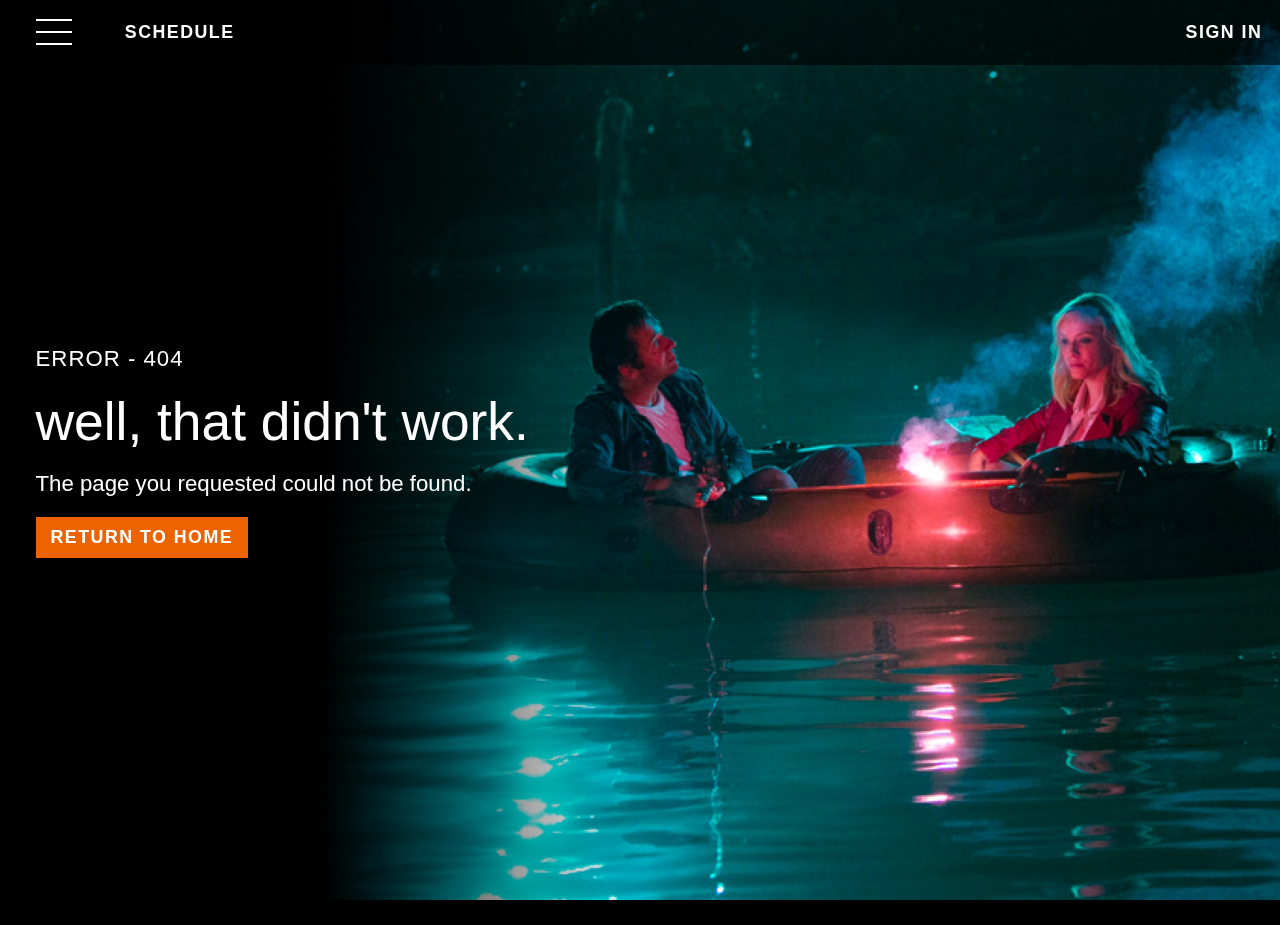
==== index.html @ 94744d40 "initial commit" ====
<!DOCTYPE html>
<html>
  <head>
    <meta charset="UTF-8">
    <meta http-equiv="X-UA-Compatible" content="IE=edge,chrome=1">
    <meta name="viewport" content="width=device-width,initial-scale=1">
    <title>Page Not Found | Sundance TV</title>
    <meta name="author" content="SundanceTV">
    <meta name="description" content="The page you requested was not found. Enjoy the latest shows, movies and shorts on the Sundance TV homepage.">
    <meta name="keywords" content="sundancetv, tv, movies, shows">
    <!-- Typekit import for our fonts -->
    <link rel="stylesheet" href="https://use.typekit.net/phe0eyb.css">
    <link rel="stylesheet" href="css/style.css">
  </head>

  <body>
    <div class="sundance">
      <header class="main-nav">
        <div class="left">
          <!--    Button for Menu Toggle    -->
          <button class="menu-toggle m-h" id="menuToggle">
            <svg xmlns="http://www.w3.org/2000/svg" width="36" height="36" viewBox="0 0 36 36">
              <rect id="bottom" fill="#FFFFFF" x="0" y="30" width="36" height="2"></rect>
              <rect id="middle-1" fill="#FFFFFF" x="0" y="18" width="36" height="2"></rect>
              <rect id="middle-2" fill="#FFFFFF" x="0" y="18" width="36" height="2"></rect>
              <rect id="top" fill="#FFFFFF" x="0" y="6" width="36" height="2"></rect>
            </svg>
          </button>
          <!--   Network Logo     -->
          <div class="logo m-r m-lg">
            <a href="#"><img src="https://cdn.amcnetworks.com/sundance/logos/sundance_tv_logo.png" alt="" class="logo"></a>
          </div>
          <!--   Primary Nav    -->
          <ul class="hidden-sm">
            <li><a class="button-md" href="/#">Schedule</a></li>
          </ul>
        </div>
        <!--  Authentication   -->
        <div class="right">
          <div class="button-md">
            <a href="#">Sign In</a>
          </div>
        </div>
      </header>
       <!--   Browse Nav     -->
       <div class="hidden browse-nav" id="browseToggle">
           <!--   Secondary Nav Links     -->
            <ul class="dropdown-items m-h">
              <li class="m-b"><a class="button-md m-l" href="/#">All Shows</a></li>
              <li class="m-b"><a class="button-md m-l" href="/#">Full Episodes</a></li>
              <li class="m-b"><a class="button-md m-l" href="/#">Movies</a></li>
              <li class="m-b"><a class="button-md m-l" href="/#">Schedule</a></li>
            </ul>
            <!--   Featured Shows Slider     -->
            <ul class="dropdown-slider hidden-sm">
              <li class="slider-item m-r">
                 <a href=""><img src="https://images.amcnetworks.com/sundancechannel.com/wp-content/uploads/2019/01/STV_SOTU_dropdown_400x600_F-200x300.jpg" alt=""></a>
                <h6 class="label-xs">8 Full Episodes & Extras</h6>
              </li>
              <li class="slider-item m-r"><img src="https://images.amcnetworks.com/sundancechannel.com/wp-content/uploads/2019/12/Dropdown-nav-poster-V2-200x300.jpg" alt="">
                <h6 class="label-xs">8 Full Episodes & Extras</h6>
              </li>
              <li class="slider-item m-r"><img src="https://images.amcnetworks.com/sundancechannel.com/wp-content/uploads/2019/12/sundance-bbc-america-seven-worlds-one-planet-season-1-S1-key-art-400x600-200x300.jpg" alt="">
                <h6 class="label-xs">8 Full Episodes & Extras</h6>
              </li>
              <li><img src="" alt=""></li>
            </ul>
          </div>
      <main>
        <div class="background bg-black">
          <span class="spacer"></span>
          <span class="background--image"></span>
        </div>
        <span class="gradient">
          <span class="bg-black"></span>
          <span class="gradient--layer"></span>
          <span class="spacer"></span>
        </span>
        <div class="content m-l">
          <span class="label-lg m-l">ERROR - 404</span>
          <h1 class="headline-1 m-l">Well, that didn't work.</h1>
          <span class="body-lg m-b m-l">The page you requested could not be found.</span>
          <a href="sundancetv.com"><button class="button-md m-l">Return to Home</button></a>
          <span class="spacer"></span>
        </div>

      </main>
      <div class="footer m-l">
        <div class="left">
          <div class="logo m-h" style="height:25px;">
            <a href="#"><img style="height:25px;" src="https://cdn.amcnetworks.com/sundance/logos/sundance_tv_logo.png" alt="" class="logo"></a>
          </div>
        </div>
      </div>
    </div>


    <footer>
      <script src="https://ajax.googleapis.com/ajax/libs/jquery/3.4.1/jquery.min.js"></script>
      <script>
        $("#menuToggle").click(function(){
          $(".main-nav").toggleClass("open");
          $("#browseToggle").toggleClass("hidden");
         $("#menuToggle").toggleClass("clicked");
        });
      </script>
    </footer>

  </body>
</html>
---- css/style.css ----
/* 404 Page Layout */

.background, .gradient{
  height: 100vh;
  width: 100%;
  display: grid;
  position: fixed;
  grid-template-columns: 3fr 9fr;
}
ul.dropdown-items {
    min-width: 200px;
}
.gradient{
  grid-template-columns: 3fr 3fr 6fr;
}
.bg-black{
  background:black;
}
.gradient--layer{
  background: rgb(0,0,0);
  background: linear-gradient(-90deg, rgba(0,0,0,0) 0%, rgba(0,0,0,1) 100%);;
}
.background--image{
  background-image: url(../img/hal_and_leonard.jpg);
  background-size: cover;
  background-position: left center;
}
.content {
  display: flex;
  flex-direction: column;
  height: 100vh;
  justify-content: center;
  z-index: 99;
  color: white;
  position: relative;
  width:50%;
}
.content .spacer{
  height:0rem;
}
button{
  background-color:#ed6300;
  padding:10px 15px;
  color:white;
  cursor:pointer;
  border:0px solid transparent;
}
button:hover{
  background-color:white;
  color:#ed6300;
}


@media screen and (max-width: 960px) {
  .main-nav div.logo{
    height:25px;
  }
  .main-nav div.logo img{
    height:25px;
  }
  .background {
    grid-template-columns: 1fr;
    height: 85vh;
  }
  .background--image{
    background-position:center center;
  }
  .background .spacer {
    display: none;
  }
  .gradient{
    grid-template-columns: 1fr;
    grid-template-rows: 3fr 3fr 1fr;
    grid-auto-flow: row;
    height: 85vh;
  }
  .gradient .bg-black {
    order:1;
  }
  .gradient .spacer {
    order:-1;
  }
  .gradient--layer {
    background: linear-gradient(180deg, rgba(0,0,0,0) 0%, rgba(0,0,0,1) 100%);
  }
  .content{
    width:100%;
    justify-content: flex-end;
    height:85vh;
  }
  .content .spacer{
    height:3rem;
  }
}

/* Navigation Layout */

.main-nav, .browse-nav {
	 display: flex;
	 position: fixed;
	 top: 0;
	 width: 100%;
	 color: #999;
}
 .main-nav a, .browse-nav a {
	 color: white;
}
 .main-nav a:hover, .browse-nav a:hover {
	 color: #e15d00;
}
 .browse-nav {
	 z-index: 999;
	 top: 65px;
	 background: rgba(0,0,0,1);
	 transition: 1s ease-in-out;
	 overflow-x: scroll;
}
 .browse-nav.hidden {
	 top: -450px;
}
 .browse-nav .dropdown-slider {
	 display: flex;
}
 .browse-nav .slider-item {
	 width: 200px;
}
 .main-nav {
	 background-color: rgba(0,0,0,0.6);
	 height: 65px;
	 align-items: center;
	 justify-content: space-between;
	 z-index: 9999;
   transition:1s ease-in-out;
}
.main-nav.open{
  background:rgba(0,0,0,1);
}
 .main-nav .logo {
	 height: 35px;
}
 .main-nav .left, .main-nav .right {
	 display: flex;
	 align-items: center;
	 padding: 1rem;
}
 .main-nav .menu-toggle {
	 background: none;
	 border: none;
	 cursor: pointer;
   padding:0;
}
 .main-nav .menu-toggle.clicked rect, .main-nav .menu-toggle:focus {
	 fill: #e15d00;
	 outline: 0;
}
 .main-nav .menu-toggle rect#top, .main-nav .menu-toggle rect#bottom {
	 transition: 1s ease-in-out;
}
 .main-nav .menu-toggle.clicked rect#top {
	 transform: translateY(12px);
	 transition: 1s ease-in-out;
}
 .main-nav .menu-toggle.clicked rect#bottom {
	 transform: translateY(-12px);
	 transition: 1s ease-in-out;
}
 .main-nav .menu-toggle.clicked rect#middle-1, .main-nav .menu-toggle.clicked rect#middle-2 {
	 transform-origin: 18px 18px;
}
 .main-nav .menu-toggle.clicked rect#middle-1 {
	 animation: rotateTop 1s forwards;
	 animation-delay: 1s;
}
 .main-nav .menu-toggle.clicked rect#middle-2 {
	 animation: rotateBottom 1s forwards;
	 animation-delay: 1s;
}
 .main-nav .menu-toggle.clicked rect#top {
	 animation: fade 1s forwards;
	 animation-delay: 1s;
}
 .main-nav .menu-toggle.clicked rect#bottom {
	 animation: fade 1s forwards;
	 animation-delay: 1s;
}
 @keyframes rotateTop {
	 0% {
		 transform: rotate(0deg);
	}
	 100% {
		 transform: rotate(45deg);
	}
}
 @keyframes rotateBottom {
	 0% {
		 transform: rotate(0deg);
	}
	 100% {
		 transform: rotate(-45deg);
	}
}
 @keyframes fade {
	 0% {
		 opacity: 1;
	}
	 1% {
		 opacity: 0;
	}
	 100% {
		 opacity: 0;
	}
}
 p, a, li {
	 font-family: var(--font-primary);
	 text-decoration: none;
	 list-style-type: none;
}
 ul {
	 padding-left: 0;
}
 body {
	 margin: 0;
   background:#000;
}

.sundance{
    margin: 0;
    padding: 0;
    width: 100%;
}
 .sundance .headline-1, .sundance .headline-2, .sundance .headline-3, .sundance .headline-4, .sundance .headline-5, .sundance .headline-6 {
	 font-family: benton-sans, Helvetica, sans-serif;
	 font-weight: 300;
	 text-transform: lowercase;
	 line-height: 1.08;
}
 .sundance .headline-1 {
	 font-size: var(--fs10);
}
 .sundance .headline-2 {
	 font-size: var(--fs09);
}
 .sundance .headline-3 {
	 font-size: var(--fs07);
}
 .sundance .headline-4 {
	 font-size: var(--fs05);
}
 .sundance .headline-5 {
	 font-size: var(--fs04);
}
 .sundance .headline-6 {
	 font-size: var(--fs02);
}
 .sundance .secondary-1, .sundance .secondary-2, .sundance .secondary-3, .sundance .secondary-4, .sundance .secondary-5, .sundance .secondary-6 {
	 font-family: benton-sans-extra-compressed, oswald, Helvetica, sans-serif;
	 font-weight: 400;
	 text-transform: uppercase;
	 line-height: 1;
}
 .sundance .secondary-1 {
	 font-size: var(--fs13);
}
 .sundance .secondary-2 {
	 font-size: var(--fs10);
}
 .sundance .secondary-3 {
	 font-size: var(--fs09);
}
 .sundance .secondary-4 {
	 font-size: var(--fs07);
}
 .sundance .secondary-5 {
	 font-size: var(--fs05);
}
 .sundance .secondary-6 {
	 font-size: var(--fs04);
}
 .sundance .tertiary-1, .sundance .tertiary-2, .sundance .tertiary-3, .sundance .tertiary-4, .sundance .tertiary-5, .sundance .tertiary-6 {
	 font-family: benton-sans, Helvetica, sans-serif;
	 font-weight: 400;
	 text-transform: capitalize;
	 line-height: 1.08;
}
 .sundance .tertiary-1 {
	 font-size: var(--fs10);
}
 .sundance .tertiary-2 {
	 font-size: var(--fs09);
}
 .sundance .tertiary-3 {
	 font-size: var(--fs07);
}
 .sundance .tertiary-4 {
	 font-size: var(--fs05);
}
 .sundance .tertiary-5 {
	 font-size: var(--fs04);
}
 .sundance .tertiary-6 {
	 font-size: var(--fs02);
}
 .sundance .label-lg, .sundance .label-md, .sundance .label-sm, .sundance .label-xs, .sundance .label-secondary-lg, .sundance .label-secondary-md, .sundance .label-secondary-sm, .sundance .label-secondary-xs {
	 font-family: benton-sans, Helvetica, sans-serif;
	 font-weight: 400;
	 line-height: 1.5;
	 text-transform: uppercase;
	 letter-spacing: 1px;
}
 .sundance .label-secondary-lg, .sundance .label-secondary-md, .sundance .label-secondary-sm, .sundance .label-secondary-xs {
	 text-transform: capitalize;
}
 .sundance .button-lg, .sundance .button-md, .sundance .button-sm, .sundance .button-xs {
	 font-family: benton-sans, Helvetica, sans-serif;
	 text-transform: uppercase;
	 font-weight: 700;
	 letter-spacing: 1.5px;
}
 .sundance .label-lg, .sundance .label-secondary-lg, .sundance .button-lg {
	 font-size: var(--fs04);
}
 .sundance .label-md, .sundance .label-secondary-md, .sundance .button-md {
	 font-size: var(--fs02);
}
 .sundance .label-sm, .sundance .label-secondary-sm, .sundance .button-sm {
	 font-size: var(--fs01);
}
 .sundance .label-xs, .sundance .label-secondary-xs, .sundance .button-xs {
	 font-size: var(--fs00);
}
 .sundance .body, .sundance .body-xs, .sundance .body-sm, .sundance .body-md, .sundance .body-lg, .sundance .body-xl {
	 font-family: benton-sans, Helvetica, sans-serif;
	 font-weight: 400;
	 font-style: normal;
	 line-height: 1.43;
	 letter-spacing: normal;
}
 .sundance .body-xl {
	 font-size: var(--fs07);
}
 .sundance .body-lg {
	 font-size: var(--fs04);
}
 .sundance .body-md {
	 font-size: var(--fs02);
}
 .sundance .body-sm {
	 font-size: var(--fs01);
}
 .sundance .body-xs {
	 font-size: var(--fs00);
}
 .sundance .subhead-1 {
	 font-family: benton-sans, Helvetica, sans-serif;
	 font-size: 1rem;
	 font-weight: 300;
	 line-height: 1.25;
	 letter-spacing: normal;
}
 .sundance .subhead-2 {
	 font-family: benton-sans, Helvetica, sans-serif;
	 font-size: 0.875rem;
	 font-weight: 300;
	 line-height: 1.14;
	 letter-spacing: normal;
}
 .sundance .button {
	 font-family: benton-sans, Helvetica, sans-serif;
	 font-size: 1rem;
	 text-transform: uppercase;
	 font-weight: 700;
	 line-height: 1.125;
	 letter-spacing: 1.25px;
}
 .sundance .caption {
	 font-family: benton-sans, Helvetica, sans-serif;
	 font-size: 0.875rem;
	 font-weight: 600;
	 text-transform: uppercase;
	 line-height: 1;
	 letter-spacing: 1px;
}
 .sundance .label {
	 font-family: benton-sans, Helvetica, sans-serif;
	 font-size: 0.75rem;
	 font-weight: 600;
	 text-transform: uppercase;
	 line-height: 0.875;
	 letter-spacing: 1.5px;
}
 .sundance p {
	 font-family: benton-sans, Helvetica, sans-serif;
	 font-weight: 300;
	 font-style: normal;
	 line-height: 1;
	 margin-top: 0;
	 margin-bottom: 1rem;
}
 @media screen and (min-width: 960px) {
	 .fs-desktop-15 {
		 font-size: var(--fs15);
	}
	 .fs-desktop-14 {
		 font-size: var(--fs14);
	}
	 .fs-desktop-13 {
		 font-size: var(--fs13);
	}
	 .fs-desktop-12 {
		 font-size: var(--fs12);
	}
	 .fs-desktop-11 {
		 font-size: var(--fs11);
	}
	 .fs-desktop-10 {
		 font-size: var(--fs10);
	}
	 .fs-desktop-09 {
		 font-size: var(--fs09);
	}
	 .fs-desktop-08 {
		 font-size: var(--fs08);
	}
	 .fs-desktop-07 {
		 font-size: var(--fs07);
	}
	 .fs-desktop-06 {
		 font-size: var(--fs06);
	}
	 .fs-desktop-05 {
		 font-size: var(--fs05);
	}
	 .fs-desktop-04 {
		 font-size: var(--fs04);
	}
	 .fs-desktop-03 {
		 font-size: var(--fs03);
	}
	 .fs-desktop-02 {
		 font-size: var(--fs02);
	}
	 .fs-desktop-01 {
		 font-size: var(--fs01);
	}
	 .fs-desktop-00 {
		 font-size: var(--fs00);
	}
}
 :root {
	/* font sizing */
	 --fs15: 4.25rem;
	 --fs14: 4rem;
	 --fs13: 3.75rem;
	 --fs12: 3.5rem;
	 --fs11: 3.25rem;
	 --fs10: 3rem;
	 --fs09: 2.5rem;
	 --fs08: 2.25rem;
	 --fs07: 2rem;
	 --fs06: 1.75rem;
	 --fs05: 1.5rem;
	 --fs04: 1.25rem;
	 --fs03: 1.125rem;
	 --fs02: 1rem;
	 --fs01: 0.875rem;
	 --fs00: 0.75rem;
	/* margin-units */
	 --m: 1rem;
	 --m-small: 0.25rem;
	 --m-large: 2rem;
}
 h1, h2, h3, h4, h5, h6 {
	 margin: 1rem 0;
	 font-family: var(--font-primary);
}
 html {
	 font-size: calc(10 * 100vw / 320);
	 width: calc(0vw + 100%);
}
 @media screen and (min-width: 667px), screen and (min-aspect-ratio: 1.4444444444) {
	 html {
		 font-size: calc(12 * 100vw / 667);
	}
}
 @media screen and (min-width: 768px) {
	 html {
		 font-size: calc(16 * 100vw / 768);
	}
}
 @media screen and (min-width: 1025px) {
	 html {
		 font-size: calc(20 * 100vw / 1440);
	}
}
 @media screen and (min-width: 1440px) {
	 html {
		 font-size: calc(24 * 100vw / 1920);
	}
}
/* a series of atomic classes for applying margins in our frontend margin location m-a = margin all -- applies margin 1rem to all sides m-t = margin top -- applies margin top m-b = bottom -- applies margin bottom m-l = left -- applies margin left m-r = right -- applies margin right m-v = vertical -- applies margin to top and bottom m-h = horizontal -- applies margin to left and right */
 .m-a {
	 margin: var(--m);
}
 .m-t, .m-v {
	 margin-top: var(--m);
}
 .m-b, .m-v {
	 margin-bottom: var(--m);
}
 .m-l, .m-h {
	 margin-left: var(--m);
}
 .m-r, .m-h {
	 margin-right: var(--m);
}
/* margin sizing m-sm = used in conjunction with a location, specifies a margin of .25rem m-lg = used in conjunction with a location, specifies a margin of 2rem */
 .m-sm {
	 --m: var(--m-small);
}
 .m-lg {
	 --m: var(--m-large);
}
/* text modifiers */
 .tl {
	 text-align: left;
}
 .tc {
	 text-align: center;
}
 .tr {
	 text-align: right;
}
 .ttu {
	 text-transform: uppercase;
}
 .ttc {
	 text-transform: capitalize;
}
 .ttl {
	 text-transform: lowercase;
}
/* line-height calculator */
 @media screen and (max-width: 767px) {
	 .hidden-sm {
		 display: none !important;
	}
}
 @media screen and (min-width: 768px) {
	 .hidden-lg {
		 display: none !important;
	}
}
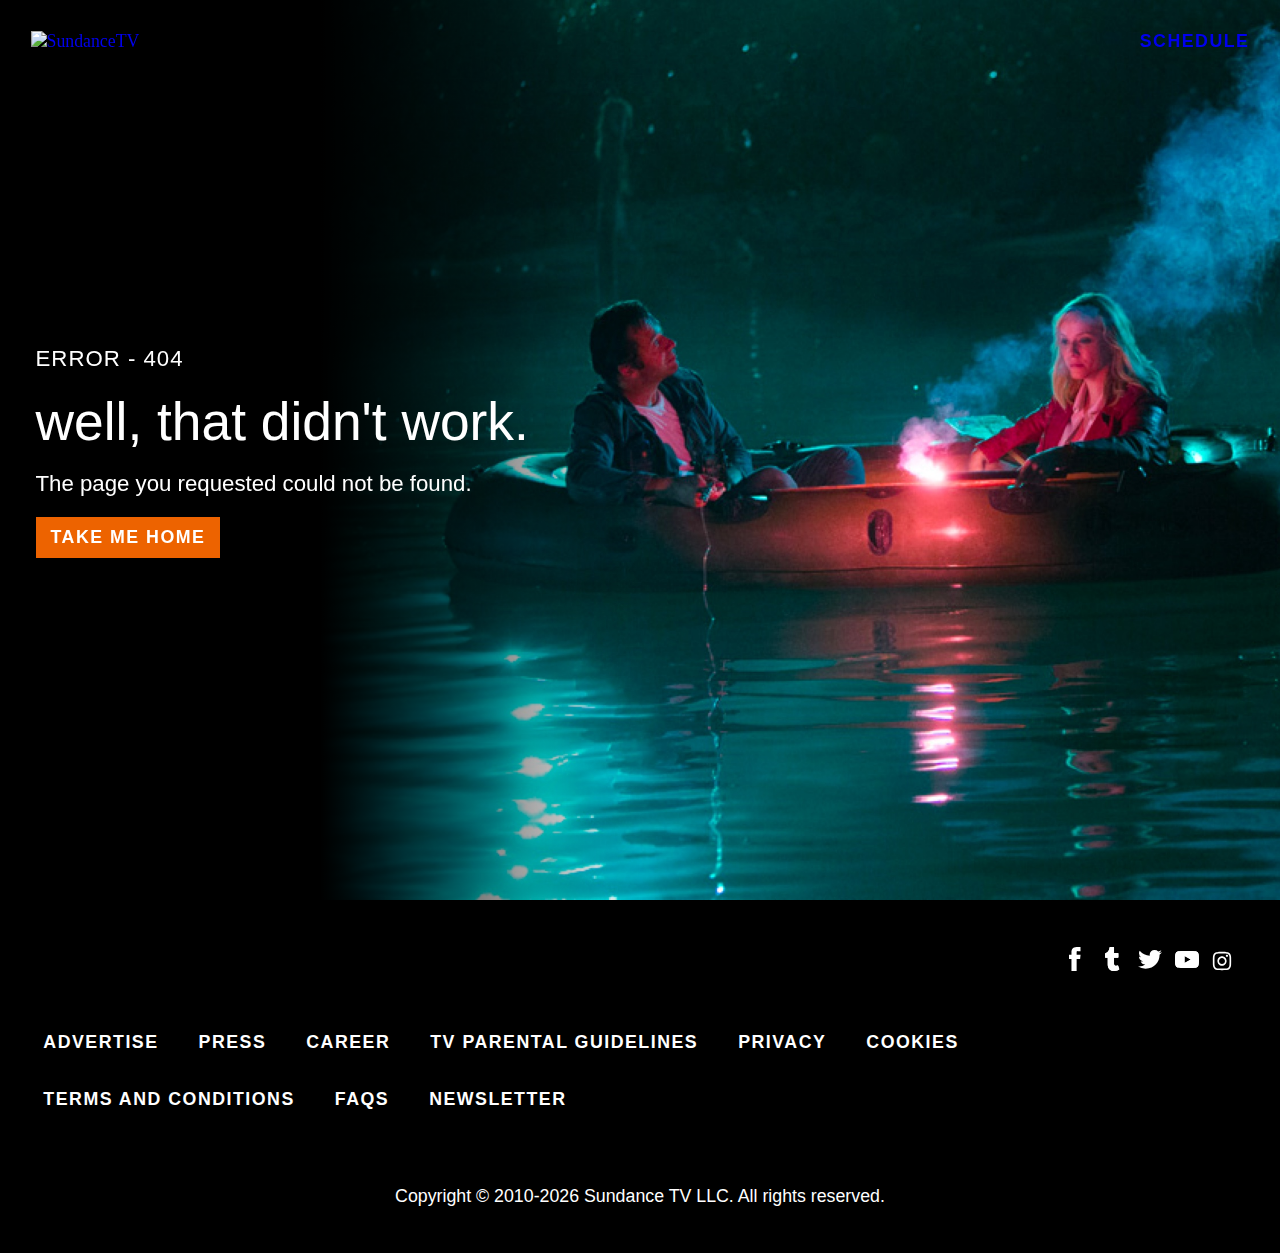
==== commit b487966e: "Add social icons" ====
--- a/index.html
+++ b/index.html
@@ -1,110 +1,78 @@
 <!DOCTYPE html>
-<html>
+<html class="sundance">
   <head>
     <meta charset="UTF-8">
     <meta http-equiv="X-UA-Compatible" content="IE=edge,chrome=1">
     <meta name="viewport" content="width=device-width,initial-scale=1">
     <title>Page Not Found | Sundance TV</title>
-    <meta name="author" content="SundanceTV">
+    <meta name="author" content="Sundance TV">
     <meta name="description" content="The page you requested was not found. Enjoy the latest shows, movies and shorts on the Sundance TV homepage.">
     <meta name="keywords" content="sundancetv, tv, movies, shows">
     <!-- Typekit import for our fonts -->
     <link rel="stylesheet" href="https://use.typekit.net/phe0eyb.css">
     <link rel="stylesheet" href="css/style.css">
+    <!-- <style>
+      .background,.gradient{height:100vh;width:100%;display:grid;position:fixed;grid-template-columns:3fr 9fr}ul.dropdown-items{min-width:200px}.gradient{grid-template-columns:3fr 3fr 6fr}.bg-black{background:#000}.gradient--layer{background:#000;background:linear-gradient(-90deg,rgba(0,0,0,0) 0,#000 100%)}.background--image{background-image:url(https://media.amc.com/sundancetv_com/404/img/hal_and_leonard.jpg);background-size:cover;background-position:left center}.content{display:flex;flex-direction:column;height:100vh;justify-content:center;z-index:99;color:#fff;position:relative;width:50%}.content .spacer{height:0}button{background-color:#ed6300;padding:10px 15px;color:#fff;cursor:pointer;border:0 solid transparent}button:hover{background-color:#fff;color:#ed6300}@media screen and (max-width:960px){.main-nav div.logo{height:25px}.main-nav div.logo img{height:25px}.background{grid-template-columns:1fr;height:85vh}.background--image{background-position:center center}.background .spacer{display:none}.gradient{grid-template-columns:1fr;grid-template-rows:3fr 3fr 1fr;grid-auto-flow:row;height:85vh}.gradient .bg-black{order:1}.gradient .spacer{order:-1}.gradient--layer{background:linear-gradient(180deg,rgba(0,0,0,0) 0,#000 100%)}.content{width:100%;justify-content:flex-end;height:85vh}.content .spacer{height:3rem}}.browse-nav,.main-nav{display:flex;position:fixed;top:0;width:100%;color:#999}.browse-nav a,.main-nav a{color:#fff}.browse-nav a:hover,.main-nav a:hover{color:#e15d00}.main-nav{background-color:rgba(0,0,0,.6);height:65px;align-items:center;justify-content:space-between;z-index:9999;transition:1s ease-in-out}.main-nav .logo{height:35px}.main-nav .left,.main-nav .right{display:flex;align-items:center;padding:1rem}a,li,p{font-family:var(--font-primary);text-decoration:none;list-style-type:none}ul{padding-left:0}body{margin:0;background:#000}.sundance{margin:0;padding:0;width:100%;height:100vh;overflow-y:hidden}.sundance .headline-1{font-size:var(--fs10);font-family:benton-sans,Helvetica,sans-serif;font-weight:300;text-transform:lowercase;line-height:1.08}.sundance .label-lg{font-family:benton-sans,Helvetica,sans-serif;font-weight:400;line-height:1.5;text-transform:uppercase;letter-spacing:1px}.sundance .button-md{font-family:benton-sans,Helvetica,sans-serif;text-transform:uppercase;font-weight:700;letter-spacing:1.5px}.sundance .body-md,.sundance .button-md{font-size:var(--fs02)}.sundance .body,.sundance .body-lg,.sundance .body-md,.sundance .body-sm,.sundance .body-xl,.sundance .body-xs{font-family:benton-sans,Helvetica,sans-serif;font-weight:400;font-style:normal;line-height:1.43;letter-spacing:normal}.sundance .body-lg,.sundance .label-lg{font-size:var(--fs04)}:root{--fs15:4.25rem;--fs14:4rem;--fs13:3.75rem;--fs12:3.5rem;--fs11:3.25rem;--fs10:3rem;--fs09:2.5rem;--fs08:2.25rem;--fs07:2rem;--fs06:1.75rem;--fs05:1.5rem;--fs04:1.25rem;--fs03:1.125rem;--fs02:1rem;--fs01:0.875rem;--fs00:0.75rem;--m:1rem;--m-small:0.25rem;--m-large:2rem}h1,h2,h3,h4,h5,h6{margin:1rem 0;font-family:var(--font-primary)}html{font-size:calc(10 * 100vw / 320);width:calc(0vw + 100%)}@media screen and (min-width:667px),screen and (min-aspect-ratio:1.4444444444){html{font-size:calc(12 * 100vw / 667)}}@media screen and (min-width:768px){html{font-size:calc(16 * 100vw / 768)}}@media screen and (min-width:1025px){html{font-size:calc(20 * 100vw / 1440)}}@media screen and (min-width:1440px){html{font-size:calc(24 * 100vw / 1920)}}.m-a{margin:var(--m)}.m-t,.m-v{margin-top:var(--m)}.m-b,.m-v{margin-bottom:var(--m)}.m-h,.m-l{margin-left:var(--m)}.m-h,.m-r{margin-right:var(--m)}.m-sm{--m:var(--m-small)}.m-lg{--m:var(--m-large)}.tl{text-align:left}.tc{text-align:center}.tr{text-align:right}.ttu{text-transform:uppercase}.ttc{text-transform:capitalize}.ttl{text-transform:lowercase}@media screen and (max-width:767px){.hidden-sm{display:none!important}}@media screen and (min-width:768px){.hidden-lg{display:none!important}}
+    </style> -->
   </head>
 
   <body>
-    <div class="sundance">
-      <header class="main-nav">
-        <div class="left">
-          <!--    Button for Menu Toggle    -->
-          <button class="menu-toggle m-h" id="menuToggle">
-            <svg xmlns="http://www.w3.org/2000/svg" width="36" height="36" viewBox="0 0 36 36">
-              <rect id="bottom" fill="#FFFFFF" x="0" y="30" width="36" height="2"></rect>
-              <rect id="middle-1" fill="#FFFFFF" x="0" y="18" width="36" height="2"></rect>
-              <rect id="middle-2" fill="#FFFFFF" x="0" y="18" width="36" height="2"></rect>
-              <rect id="top" fill="#FFFFFF" x="0" y="6" width="36" height="2"></rect>
-            </svg>
-          </button>
-          <!--   Network Logo     -->
-          <div class="logo m-r m-lg">
-            <a href="#"><img src="https://cdn.amcnetworks.com/sundance/logos/sundance_tv_logo.png" alt="" class="logo"></a>
-          </div>
-          <!--   Primary Nav    -->
-          <ul class="hidden-sm">
-            <li><a class="button-md" href="/#">Schedule</a></li>
-          </ul>
+    <header>
+      <a class="logo m-h" href="https://sundancetv.com"><img class="logo" src="https://cdn.amcnetworks.com/sundance/logos/sundance_tv_logo.png" alt="SundanceTV" ></a>
+      <ul class="nav m-h">
+        <li><a class="button-md" href="https://sundancetv.com/schedule">Schedule</a></li>
+      </ul>
+    </header>
+    <main>
+      <div class="background bg-black">
+        <span class="spacer"></span>
+        <span class="background--image"></span>
+      </div>
+      <span class="gradient">
+        <span class="bg-black"></span>
+        <span class="gradient--layer"></span>
+        <span class="spacer"></span>
+      </span>
+      <div class="content m-l">
+        <span class="label-lg m-l">ERROR - 404</span>
+        <h1 class="headline-1 m-l">Well, that didn't work.</h1>
+        <span class="body-lg m-b m-l">The page you requested could not be found.</span>
+        <a href="https://sundancetv.com"><button class="button-md m-l">Take Me Home</button></a>
+        <span class="spacer"></span>
+      </div>
+    </main>
+    <footer>
+        <div class="logo m-h">
+          <a href="https://sundancetv.com"><img src="https://cdn.amcnetworks.com/sundance/logos/sundance_tv_logo.png" alt="" class="logo"></a>
         </div>
-        <!--  Authentication   -->
-        <div class="right">
-          <div class="button-md">
-            <a href="#">Sign In</a>
-          </div>
+        <div class="icons m-h">
+          <a class="icon m-h m-sm fb" href="#"><img src="img/facebook.svg"></a>
+          <a class="icon m-h m-sm tumblr" href="#"><img src="img/tumblr.svg"></a>
+          <a class="icon m-h m-sm twitter" href="#"><img src="img/twitter.svg"></a>
+          <a class="icon m-h m-sm youtube" href="#"><img src="img/youtube.svg"></a>
+          <a class="icon m-h m-sm insta" href="#"><img src="img/instagram.svg"></a>
         </div>
-      </header>
-       <!--   Browse Nav     -->
-       <div class="hidden browse-nav" id="browseToggle">
-           <!--   Secondary Nav Links     -->
-            <ul class="dropdown-items m-h">
-              <li class="m-b"><a class="button-md m-l" href="/#">All Shows</a></li>
-              <li class="m-b"><a class="button-md m-l" href="/#">Full Episodes</a></li>
-              <li class="m-b"><a class="button-md m-l" href="/#">Movies</a></li>
-              <li class="m-b"><a class="button-md m-l" href="/#">Schedule</a></li>
-            </ul>
-            <!--   Featured Shows Slider     -->
-            <ul class="dropdown-slider hidden-sm">
-              <li class="slider-item m-r">
-                 <a href=""><img src="https://images.amcnetworks.com/sundancechannel.com/wp-content/uploads/2019/01/STV_SOTU_dropdown_400x600_F-200x300.jpg" alt=""></a>
-                <h6 class="label-xs">8 Full Episodes & Extras</h6>
-              </li>
-              <li class="slider-item m-r"><img src="https://images.amcnetworks.com/sundancechannel.com/wp-content/uploads/2019/12/Dropdown-nav-poster-V2-200x300.jpg" alt="">
-                <h6 class="label-xs">8 Full Episodes & Extras</h6>
-              </li>
-              <li class="slider-item m-r"><img src="https://images.amcnetworks.com/sundancechannel.com/wp-content/uploads/2019/12/sundance-bbc-america-seven-worlds-one-planet-season-1-S1-key-art-400x600-200x300.jpg" alt="">
-                <h6 class="label-xs">8 Full Episodes & Extras</h6>
-              </li>
-              <li><img src="" alt=""></li>
-            </ul>
-          </div>
-      <main>
-        <div class="background bg-black">
-          <span class="spacer"></span>
-          <span class="background--image"></span>
+        <ul class="nav">
+          <li><a class="button-sm m-h m-v" href="https://sundancetv.com/advertise">Advertise</a></li>
+          <li><a class="button-sm m-h m-v" href="https://sundancetv.com/press">Press</a></li>
+          <li><a class="button-sm m-h m-v" href="https://sundancetv.com/career">Career</a></li>
+          <li><a class="button-sm m-h m-v" href="http://www.tvguidelines.org/index.html?_ga=2.90230489.2127269734.1585757118-1556323221.1576684393">TV Parental Guidelines</a></li>
+          <li><a class="button-sm m-h m-v" href="https://sundancetv.com/privacy">Privacy</a></li>
+          <li><a class="button-sm m-h m-v" href="https://sundancetv.com/press">Cookies</a></li>
+          <li><a class="button-sm m-h m-v" href="https://sundancetv.com/terms">Terms and Conditions</a></li>
+          <li><a class="button-sm m-h m-v" href="https://sundancetv.com/faq">FAQs</a></li>
+          <li><a class="button-sm m-h m-v" href="https://sundancetv.com/newsletter">Newsletter</a></li>
+        </ul>
+        <div class="logo-train">
+            <img src="" alt="">
         </div>
-        <span class="gradient">
-          <span class="bg-black"></span>
-          <span class="gradient--layer"></span>
-          <span class="spacer"></span>
-        </span>
-        <div class="content m-l">
-          <span class="label-lg m-l">ERROR - 404</span>
-          <h1 class="headline-1 m-l">Well, that didn't work.</h1>
-          <span class="body-lg m-b m-l">The page you requested could not be found.</span>
-          <a href="sundancetv.com"><button class="button-md m-l">Return to Home</button></a>
-          <span class="spacer"></span>
+        <div class="copyright">
+          <p class="tc body-xs">Copyright &copy; 2010-<script>
+                  var CurrentYear = new Date().getFullYear()
+                  document.write(CurrentYear)
+              </script> Sundance TV LLC. All rights reserved.
+          </p>
         </div>
-
-      </main>
-      <div class="footer m-l">
-        <div class="left">
-          <div class="logo m-h" style="height:25px;">
-            <a href="#"><img style="height:25px;" src="https://cdn.amcnetworks.com/sundance/logos/sundance_tv_logo.png" alt="" class="logo"></a>
-          </div>
-        </div>
-      </div>
-    </div>
-
-
-    <footer>
-      <script src="https://ajax.googleapis.com/ajax/libs/jquery/3.4.1/jquery.min.js"></script>
-      <script>
-        $("#menuToggle").click(function(){
-          $(".main-nav").toggleClass("open");
-          $("#browseToggle").toggleClass("hidden");
-         $("#menuToggle").toggleClass("clicked");
-        });
-      </script>
     </footer>
-
   </body>
 </html>
--- a/css/style.css
+++ b/css/style.css
@@ -1,14 +1,91 @@
+/* Navigation Layout */
+
+ p, a, li {
+	 font-family: var(--font-primary);
+	 text-decoration: none;
+	 list-style-type: none;
+}
+ ul {
+	 padding-left: 0;
+}
+ body {
+	 margin: 0;
+   background:#000;
+}
+
+/* header layout */
+
+header{
+  position: fixed;
+  top: 0;
+  left: 0;
+  z-index: 9;
+  width: 100%;
+  display: grid;
+  grid-template-columns: 50% 50%;
+  padding: 1vw;
+  box-sizing: border-box;
+  grid-template-areas:
+    "logo nav";
+}
+
+header > .nav{
+  grid-area: nav;
+  justify-self: flex-end;
+  align-self: center;
+}
+
+/* footer layout */
+
+footer {
+  display: grid;
+  grid-template-columns: 45% 55%;
+  grid-template-rows: 4em auto auto;
+  padding: 2vw;
+  grid-template-areas:
+      "logo icons"
+      "nav nav"
+      "logo-train logo-train"
+      "copyright copyright";
+}
+
+footer > .logo, header > .logo{
+  grid-area: logo;
+  justify-self: flex-start;
+  align-self: center;
+}
+
+footer > .logo img, header > .logo img{
+  height: 36px;
+}
+
+footer > .icons{
+  grid-area: icons;
+  justify-self: flex-end;
+  align-self: center;
+}
+
+footer > .nav {grid-area: nav;}
+footer > .nav li {display: inline-flex;}
+footer > .nav li a{color:white;}
+
+footer > .logo-train{
+  grid-area: logo-train;
+}
+
+footer > .copyright{
+  grid-area: copyright;
+  color:white;
+}
+
 /* 404 Page Layout */
 
 .background, .gradient{
   height: 100vh;
   width: 100%;
   display: grid;
-  position: fixed;
+  position: absolute;
   grid-template-columns: 3fr 9fr;
-}
-ul.dropdown-items {
-    min-width: 200px;
 }
 .gradient{
   grid-template-columns: 3fr 3fr 6fr;
@@ -52,6 +129,9 @@
 
 
 @media screen and (max-width: 960px) {
+  .main-nav {
+ 	 background-color: none;
+ }
   .main-nav div.logo{
     height:25px;
   }
@@ -93,241 +173,42 @@
   }
 }
 
-/* Navigation Layout */
-
-.main-nav, .browse-nav {
-	 display: flex;
-	 position: fixed;
-	 top: 0;
-	 width: 100%;
-	 color: #999;
-}
- .main-nav a, .browse-nav a {
-	 color: white;
-}
- .main-nav a:hover, .browse-nav a:hover {
-	 color: #e15d00;
-}
- .browse-nav {
-	 z-index: 999;
-	 top: 65px;
-	 background: rgba(0,0,0,1);
-	 transition: 1s ease-in-out;
-	 overflow-x: scroll;
-}
- .browse-nav.hidden {
-	 top: -450px;
-}
- .browse-nav .dropdown-slider {
-	 display: flex;
-}
- .browse-nav .slider-item {
-	 width: 200px;
-}
- .main-nav {
-	 background-color: rgba(0,0,0,0.6);
-	 height: 65px;
-	 align-items: center;
-	 justify-content: space-between;
-	 z-index: 9999;
-   transition:1s ease-in-out;
-}
-.main-nav.open{
-  background:rgba(0,0,0,1);
-}
- .main-nav .logo {
-	 height: 35px;
-}
- .main-nav .left, .main-nav .right {
-	 display: flex;
-	 align-items: center;
-	 padding: 1rem;
-}
- .main-nav .menu-toggle {
-	 background: none;
-	 border: none;
-	 cursor: pointer;
-   padding:0;
-}
- .main-nav .menu-toggle.clicked rect, .main-nav .menu-toggle:focus {
-	 fill: #e15d00;
-	 outline: 0;
-}
- .main-nav .menu-toggle rect#top, .main-nav .menu-toggle rect#bottom {
-	 transition: 1s ease-in-out;
-}
- .main-nav .menu-toggle.clicked rect#top {
-	 transform: translateY(12px);
-	 transition: 1s ease-in-out;
-}
- .main-nav .menu-toggle.clicked rect#bottom {
-	 transform: translateY(-12px);
-	 transition: 1s ease-in-out;
-}
- .main-nav .menu-toggle.clicked rect#middle-1, .main-nav .menu-toggle.clicked rect#middle-2 {
-	 transform-origin: 18px 18px;
-}
- .main-nav .menu-toggle.clicked rect#middle-1 {
-	 animation: rotateTop 1s forwards;
-	 animation-delay: 1s;
-}
- .main-nav .menu-toggle.clicked rect#middle-2 {
-	 animation: rotateBottom 1s forwards;
-	 animation-delay: 1s;
-}
- .main-nav .menu-toggle.clicked rect#top {
-	 animation: fade 1s forwards;
-	 animation-delay: 1s;
-}
- .main-nav .menu-toggle.clicked rect#bottom {
-	 animation: fade 1s forwards;
-	 animation-delay: 1s;
-}
- @keyframes rotateTop {
-	 0% {
-		 transform: rotate(0deg);
-	}
-	 100% {
-		 transform: rotate(45deg);
-	}
-}
- @keyframes rotateBottom {
-	 0% {
-		 transform: rotate(0deg);
-	}
-	 100% {
-		 transform: rotate(-45deg);
-	}
-}
- @keyframes fade {
-	 0% {
-		 opacity: 1;
-	}
-	 1% {
-		 opacity: 0;
-	}
-	 100% {
-		 opacity: 0;
-	}
-}
- p, a, li {
-	 font-family: var(--font-primary);
-	 text-decoration: none;
-	 list-style-type: none;
-}
- ul {
-	 padding-left: 0;
-}
- body {
-	 margin: 0;
-   background:#000;
-}
+/* typography */
 
 .sundance{
     margin: 0;
     padding: 0;
     width: 100%;
-}
- .sundance .headline-1, .sundance .headline-2, .sundance .headline-3, .sundance .headline-4, .sundance .headline-5, .sundance .headline-6 {
-	 font-family: benton-sans, Helvetica, sans-serif;
-	 font-weight: 300;
-	 text-transform: lowercase;
-	 line-height: 1.08;
-}
+    height:100vh;
+}
+
  .sundance .headline-1 {
 	 font-size: var(--fs10);
-}
- .sundance .headline-2 {
-	 font-size: var(--fs09);
-}
- .sundance .headline-3 {
-	 font-size: var(--fs07);
-}
- .sundance .headline-4 {
-	 font-size: var(--fs05);
-}
- .sundance .headline-5 {
-	 font-size: var(--fs04);
-}
- .sundance .headline-6 {
-	 font-size: var(--fs02);
-}
- .sundance .secondary-1, .sundance .secondary-2, .sundance .secondary-3, .sundance .secondary-4, .sundance .secondary-5, .sundance .secondary-6 {
-	 font-family: benton-sans-extra-compressed, oswald, Helvetica, sans-serif;
-	 font-weight: 400;
-	 text-transform: uppercase;
-	 line-height: 1;
-}
- .sundance .secondary-1 {
-	 font-size: var(--fs13);
-}
- .sundance .secondary-2 {
-	 font-size: var(--fs10);
-}
- .sundance .secondary-3 {
-	 font-size: var(--fs09);
-}
- .sundance .secondary-4 {
-	 font-size: var(--fs07);
-}
- .sundance .secondary-5 {
-	 font-size: var(--fs05);
-}
- .sundance .secondary-6 {
-	 font-size: var(--fs04);
-}
- .sundance .tertiary-1, .sundance .tertiary-2, .sundance .tertiary-3, .sundance .tertiary-4, .sundance .tertiary-5, .sundance .tertiary-6 {
-	 font-family: benton-sans, Helvetica, sans-serif;
-	 font-weight: 400;
-	 text-transform: capitalize;
-	 line-height: 1.08;
-}
- .sundance .tertiary-1 {
-	 font-size: var(--fs10);
-}
- .sundance .tertiary-2 {
-	 font-size: var(--fs09);
-}
- .sundance .tertiary-3 {
-	 font-size: var(--fs07);
-}
- .sundance .tertiary-4 {
-	 font-size: var(--fs05);
-}
- .sundance .tertiary-5 {
-	 font-size: var(--fs04);
-}
- .sundance .tertiary-6 {
-	 font-size: var(--fs02);
-}
- .sundance .label-lg, .sundance .label-md, .sundance .label-sm, .sundance .label-xs, .sundance .label-secondary-lg, .sundance .label-secondary-md, .sundance .label-secondary-sm, .sundance .label-secondary-xs {
+   font-family: benton-sans, Helvetica, sans-serif;
+   font-weight: 300;
+   text-transform: lowercase;
+   line-height: 1.08;
+}
+
+ .sundance .label-lg {
 	 font-family: benton-sans, Helvetica, sans-serif;
 	 font-weight: 400;
 	 line-height: 1.5;
 	 text-transform: uppercase;
 	 letter-spacing: 1px;
 }
- .sundance .label-secondary-lg, .sundance .label-secondary-md, .sundance .label-secondary-sm, .sundance .label-secondary-xs {
-	 text-transform: capitalize;
-}
- .sundance .button-lg, .sundance .button-md, .sundance .button-sm, .sundance .button-xs {
+
+.sundance .button-md, .sundance .button-sm{
 	 font-family: benton-sans, Helvetica, sans-serif;
 	 text-transform: uppercase;
 	 font-weight: 700;
 	 letter-spacing: 1.5px;
 }
- .sundance .label-lg, .sundance .label-secondary-lg, .sundance .button-lg {
-	 font-size: var(--fs04);
-}
- .sundance .label-md, .sundance .label-secondary-md, .sundance .button-md {
+
+.sundance .button-md, .sundance .body-md {
 	 font-size: var(--fs02);
 }
- .sundance .label-sm, .sundance .label-secondary-sm, .sundance .button-sm {
-	 font-size: var(--fs01);
-}
- .sundance .label-xs, .sundance .label-secondary-xs, .sundance .button-xs {
-	 font-size: var(--fs00);
-}
+
  .sundance .body, .sundance .body-xs, .sundance .body-sm, .sundance .body-md, .sundance .body-lg, .sundance .body-xl {
 	 font-family: benton-sans, Helvetica, sans-serif;
 	 font-weight: 400;
@@ -335,117 +216,10 @@
 	 line-height: 1.43;
 	 letter-spacing: normal;
 }
- .sundance .body-xl {
-	 font-size: var(--fs07);
-}
- .sundance .body-lg {
+ .sundance .body-lg, .sundance .label-lg {
 	 font-size: var(--fs04);
 }
- .sundance .body-md {
-	 font-size: var(--fs02);
-}
- .sundance .body-sm {
-	 font-size: var(--fs01);
-}
- .sundance .body-xs {
-	 font-size: var(--fs00);
-}
- .sundance .subhead-1 {
-	 font-family: benton-sans, Helvetica, sans-serif;
-	 font-size: 1rem;
-	 font-weight: 300;
-	 line-height: 1.25;
-	 letter-spacing: normal;
-}
- .sundance .subhead-2 {
-	 font-family: benton-sans, Helvetica, sans-serif;
-	 font-size: 0.875rem;
-	 font-weight: 300;
-	 line-height: 1.14;
-	 letter-spacing: normal;
-}
- .sundance .button {
-	 font-family: benton-sans, Helvetica, sans-serif;
-	 font-size: 1rem;
-	 text-transform: uppercase;
-	 font-weight: 700;
-	 line-height: 1.125;
-	 letter-spacing: 1.25px;
-}
- .sundance .caption {
-	 font-family: benton-sans, Helvetica, sans-serif;
-	 font-size: 0.875rem;
-	 font-weight: 600;
-	 text-transform: uppercase;
-	 line-height: 1;
-	 letter-spacing: 1px;
-}
- .sundance .label {
-	 font-family: benton-sans, Helvetica, sans-serif;
-	 font-size: 0.75rem;
-	 font-weight: 600;
-	 text-transform: uppercase;
-	 line-height: 0.875;
-	 letter-spacing: 1.5px;
-}
- .sundance p {
-	 font-family: benton-sans, Helvetica, sans-serif;
-	 font-weight: 300;
-	 font-style: normal;
-	 line-height: 1;
-	 margin-top: 0;
-	 margin-bottom: 1rem;
-}
- @media screen and (min-width: 960px) {
-	 .fs-desktop-15 {
-		 font-size: var(--fs15);
-	}
-	 .fs-desktop-14 {
-		 font-size: var(--fs14);
-	}
-	 .fs-desktop-13 {
-		 font-size: var(--fs13);
-	}
-	 .fs-desktop-12 {
-		 font-size: var(--fs12);
-	}
-	 .fs-desktop-11 {
-		 font-size: var(--fs11);
-	}
-	 .fs-desktop-10 {
-		 font-size: var(--fs10);
-	}
-	 .fs-desktop-09 {
-		 font-size: var(--fs09);
-	}
-	 .fs-desktop-08 {
-		 font-size: var(--fs08);
-	}
-	 .fs-desktop-07 {
-		 font-size: var(--fs07);
-	}
-	 .fs-desktop-06 {
-		 font-size: var(--fs06);
-	}
-	 .fs-desktop-05 {
-		 font-size: var(--fs05);
-	}
-	 .fs-desktop-04 {
-		 font-size: var(--fs04);
-	}
-	 .fs-desktop-03 {
-		 font-size: var(--fs03);
-	}
-	 .fs-desktop-02 {
-		 font-size: var(--fs02);
-	}
-	 .fs-desktop-01 {
-		 font-size: var(--fs01);
-	}
-	 .fs-desktop-00 {
-		 font-size: var(--fs00);
-	}
-}
+
  :root {
 	/* font sizing */
 	 --fs15: 4.25rem;
@@ -469,10 +243,12 @@
 	 --m-small: 0.25rem;
 	 --m-large: 2rem;
 }
+
  h1, h2, h3, h4, h5, h6 {
 	 margin: 1rem 0;
 	 font-family: var(--font-primary);
 }
+
  html {
 	 font-size: calc(10 * 100vw / 320);
 	 width: calc(0vw + 100%);
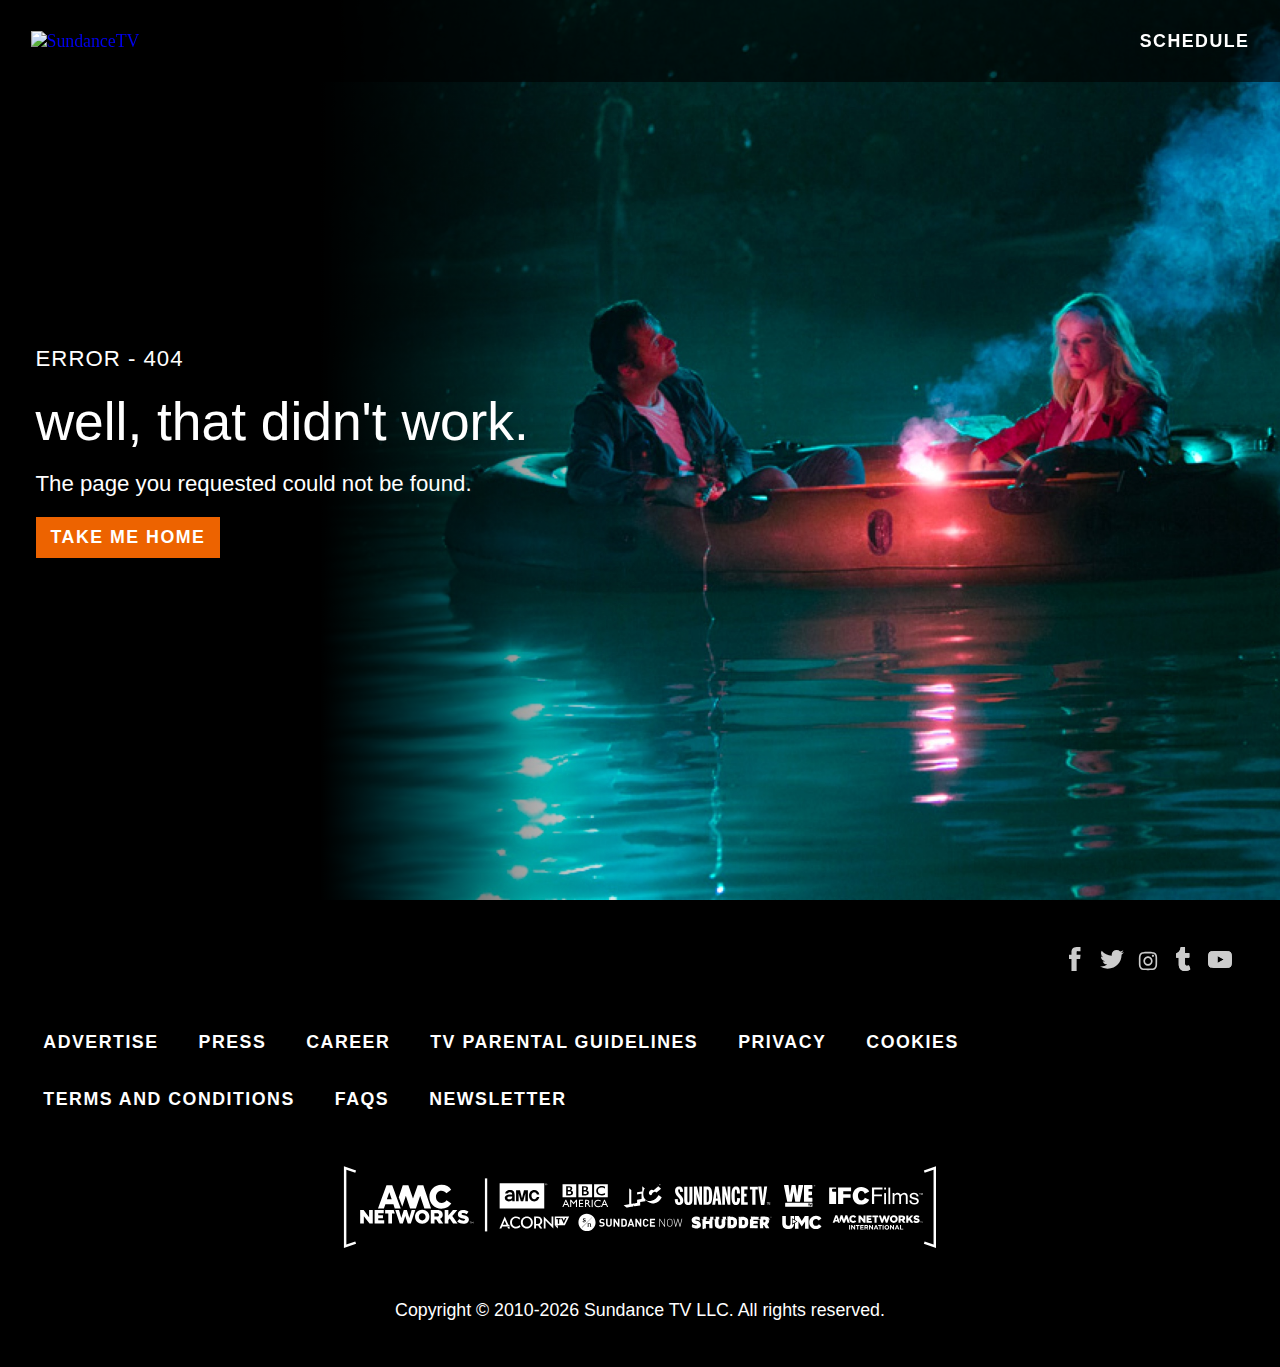
==== commit 6fa9431c: "Updating layout to use grid formatting." ====
--- a/index.html
+++ b/index.html
@@ -46,11 +46,11 @@
           <a href="https://sundancetv.com"><img src="https://cdn.amcnetworks.com/sundance/logos/sundance_tv_logo.png" alt="" class="logo"></a>
         </div>
         <div class="icons m-h">
-          <a class="icon m-h m-sm fb" href="#"><img src="img/facebook.svg"></a>
-          <a class="icon m-h m-sm tumblr" href="#"><img src="img/tumblr.svg"></a>
-          <a class="icon m-h m-sm twitter" href="#"><img src="img/twitter.svg"></a>
-          <a class="icon m-h m-sm youtube" href="#"><img src="img/youtube.svg"></a>
-          <a class="icon m-h m-sm insta" href="#"><img src="img/instagram.svg"></a>
+          <a class="icon m-h m-sm fb" href="https://www.facebook.com/sundancetv?_ga=2.86167515.2127269734.1585757118-1556323221.1576684393"><img src="img/facebook.svg"></a>
+          <a class="icon m-h m-sm twitter" href="https://twitter.com/intent/follow?screen_name=sundancetv&_ga=2.65662061.2127269734.1585757118-1556323221.1576684393"><img src="img/twitter.svg"></a>
+          <a class="icon m-h m-sm insta" href="http://www.instagram.com/sundancetv?_ga=2.65662061.2127269734.1585757118-1556323221.1576684393"><img src="img/instagram.svg"></a>
+          <a class="icon m-h m-sm tumblr" href="http://www.sundancetv.tumblr.com/?_ga=2.65662061.2127269734.1585757118-1556323221.1576684393"><img src="img/tumblr.svg"></a>
+          <a class="icon m-h m-sm youtube" href="http://www.youtube.com/subscription_center?add_user=sundancechannel&_ga=2.1765234.2127269734.1585757118-1556323221.1576684393"><img src="img/youtube.svg"></a>
         </div>
         <ul class="nav">
           <li><a class="button-sm m-h m-v" href="https://sundancetv.com/advertise">Advertise</a></li>
@@ -63,8 +63,8 @@
           <li><a class="button-sm m-h m-v" href="https://sundancetv.com/faq">FAQs</a></li>
           <li><a class="button-sm m-h m-v" href="https://sundancetv.com/newsletter">Newsletter</a></li>
         </ul>
-        <div class="logo-train">
-            <img src="" alt="">
+        <div class="logo-train tc">
+            <img src="img/logo-train.svg" alt="">
         </div>
         <div class="copyright">
           <p class="tc body-xs">Copyright &copy; 2010-<script>
--- a/css/style.css
+++ b/css/style.css
@@ -19,8 +19,9 @@
   position: fixed;
   top: 0;
   left: 0;
-  z-index: 9;
+  z-index: 999;
   width: 100%;
+  background:rgba(0,0,0,0.6);
   display: grid;
   grid-template-columns: 50% 50%;
   padding: 1vw;
@@ -65,12 +66,21 @@
   align-self: center;
 }
 
+.icon img{opacity:.8}
+.icon:hover img{opacity:1;}
+
 footer > .nav {grid-area: nav;}
 footer > .nav li {display: inline-flex;}
-footer > .nav li a{color:white;}
+footer > .nav li a, header > .nav li a {color:white;}
+footer > .nav li a:hover, header > .nav li a:hover{color:var(--brand-primary)}
 
 footer > .logo-train{
   grid-area: logo-train;
+}
+
+footer > .logo-train img{
+  width: 100%;
+  max-width: 640px;
 }
 
 footer > .copyright{
@@ -129,14 +139,8 @@
 
 
 @media screen and (max-width: 960px) {
-  .main-nav {
- 	 background-color: none;
- }
-  .main-nav div.logo{
-    height:25px;
-  }
-  .main-nav div.logo img{
-    height:25px;
+  footer > .logo img, header > .logo img{
+    height: 24px;
   }
   .background {
     grid-template-columns: 1fr;
@@ -242,6 +246,8 @@
 	 --m: 1rem;
 	 --m-small: 0.25rem;
 	 --m-large: 2rem;
+   /* colors */
+   --brand-primary: #ed6300;
 }
 
  h1, h2, h3, h4, h5, h6 {
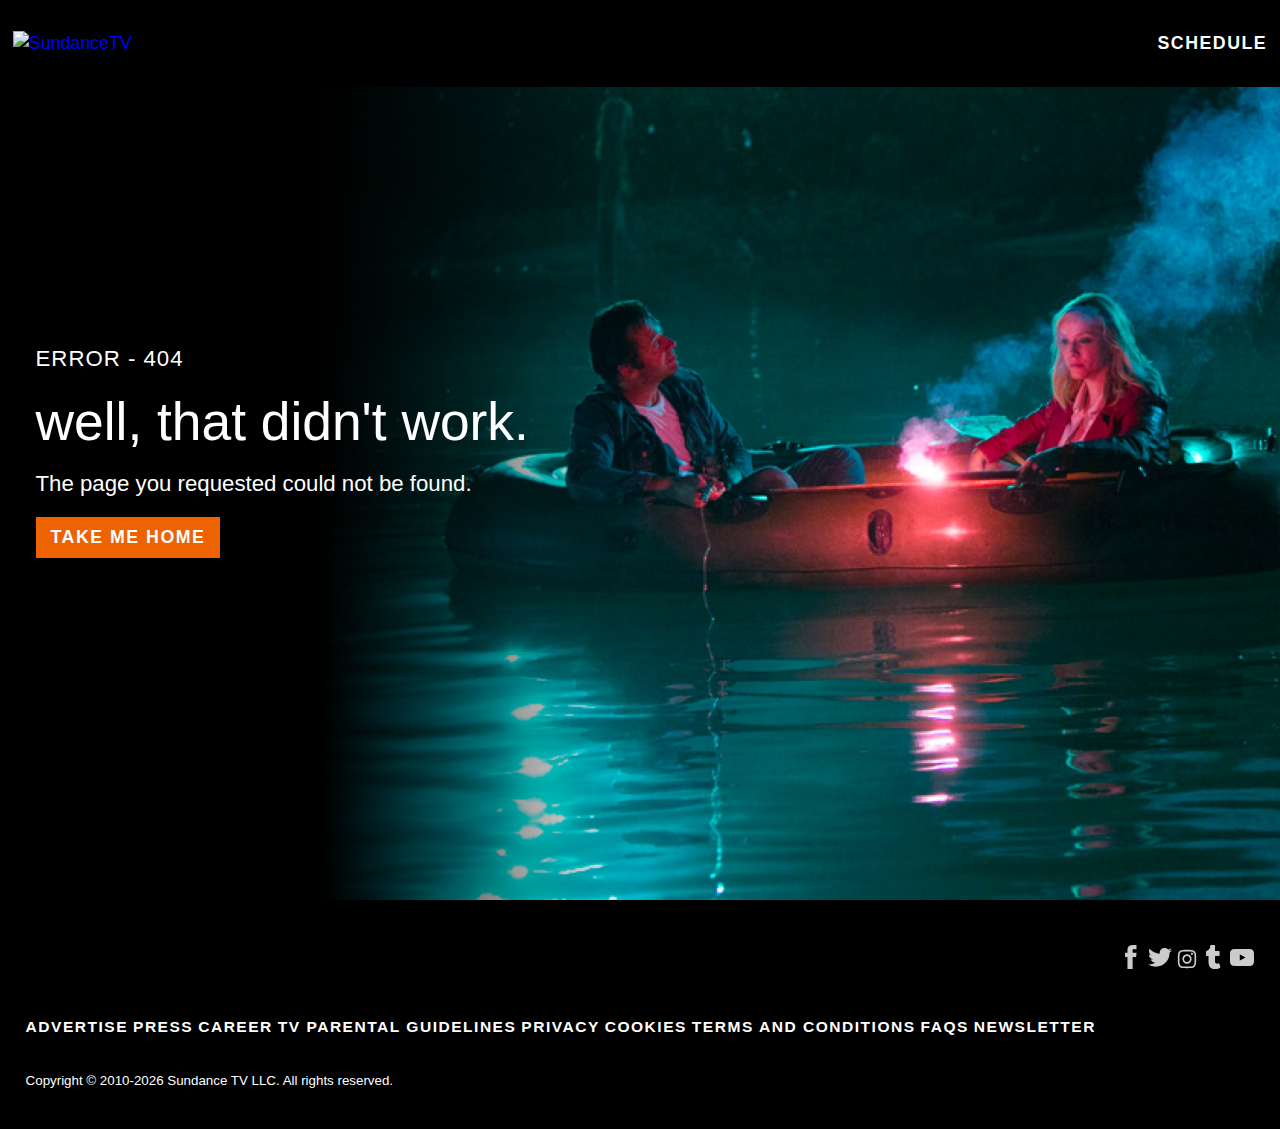
==== commit d3a906e2: "Proposed footer updates" ====
--- a/index.html
+++ b/index.html
@@ -12,7 +12,7 @@
     <link rel="stylesheet" href="https://use.typekit.net/phe0eyb.css">
     <link rel="stylesheet" href="css/style.css">
     <!-- <style>
-      .background,.gradient{height:100vh;width:100%;display:grid;position:fixed;grid-template-columns:3fr 9fr}ul.dropdown-items{min-width:200px}.gradient{grid-template-columns:3fr 3fr 6fr}.bg-black{background:#000}.gradient--layer{background:#000;background:linear-gradient(-90deg,rgba(0,0,0,0) 0,#000 100%)}.background--image{background-image:url(https://media.amc.com/sundancetv_com/404/img/hal_and_leonard.jpg);background-size:cover;background-position:left center}.content{display:flex;flex-direction:column;height:100vh;justify-content:center;z-index:99;color:#fff;position:relative;width:50%}.content .spacer{height:0}button{background-color:#ed6300;padding:10px 15px;color:#fff;cursor:pointer;border:0 solid transparent}button:hover{background-color:#fff;color:#ed6300}@media screen and (max-width:960px){.main-nav div.logo{height:25px}.main-nav div.logo img{height:25px}.background{grid-template-columns:1fr;height:85vh}.background--image{background-position:center center}.background .spacer{display:none}.gradient{grid-template-columns:1fr;grid-template-rows:3fr 3fr 1fr;grid-auto-flow:row;height:85vh}.gradient .bg-black{order:1}.gradient .spacer{order:-1}.gradient--layer{background:linear-gradient(180deg,rgba(0,0,0,0) 0,#000 100%)}.content{width:100%;justify-content:flex-end;height:85vh}.content .spacer{height:3rem}}.browse-nav,.main-nav{display:flex;position:fixed;top:0;width:100%;color:#999}.browse-nav a,.main-nav a{color:#fff}.browse-nav a:hover,.main-nav a:hover{color:#e15d00}.main-nav{background-color:rgba(0,0,0,.6);height:65px;align-items:center;justify-content:space-between;z-index:9999;transition:1s ease-in-out}.main-nav .logo{height:35px}.main-nav .left,.main-nav .right{display:flex;align-items:center;padding:1rem}a,li,p{font-family:var(--font-primary);text-decoration:none;list-style-type:none}ul{padding-left:0}body{margin:0;background:#000}.sundance{margin:0;padding:0;width:100%;height:100vh;overflow-y:hidden}.sundance .headline-1{font-size:var(--fs10);font-family:benton-sans,Helvetica,sans-serif;font-weight:300;text-transform:lowercase;line-height:1.08}.sundance .label-lg{font-family:benton-sans,Helvetica,sans-serif;font-weight:400;line-height:1.5;text-transform:uppercase;letter-spacing:1px}.sundance .button-md{font-family:benton-sans,Helvetica,sans-serif;text-transform:uppercase;font-weight:700;letter-spacing:1.5px}.sundance .body-md,.sundance .button-md{font-size:var(--fs02)}.sundance .body,.sundance .body-lg,.sundance .body-md,.sundance .body-sm,.sundance .body-xl,.sundance .body-xs{font-family:benton-sans,Helvetica,sans-serif;font-weight:400;font-style:normal;line-height:1.43;letter-spacing:normal}.sundance .body-lg,.sundance .label-lg{font-size:var(--fs04)}:root{--fs15:4.25rem;--fs14:4rem;--fs13:3.75rem;--fs12:3.5rem;--fs11:3.25rem;--fs10:3rem;--fs09:2.5rem;--fs08:2.25rem;--fs07:2rem;--fs06:1.75rem;--fs05:1.5rem;--fs04:1.25rem;--fs03:1.125rem;--fs02:1rem;--fs01:0.875rem;--fs00:0.75rem;--m:1rem;--m-small:0.25rem;--m-large:2rem}h1,h2,h3,h4,h5,h6{margin:1rem 0;font-family:var(--font-primary)}html{font-size:calc(10 * 100vw / 320);width:calc(0vw + 100%)}@media screen and (min-width:667px),screen and (min-aspect-ratio:1.4444444444){html{font-size:calc(12 * 100vw / 667)}}@media screen and (min-width:768px){html{font-size:calc(16 * 100vw / 768)}}@media screen and (min-width:1025px){html{font-size:calc(20 * 100vw / 1440)}}@media screen and (min-width:1440px){html{font-size:calc(24 * 100vw / 1920)}}.m-a{margin:var(--m)}.m-t,.m-v{margin-top:var(--m)}.m-b,.m-v{margin-bottom:var(--m)}.m-h,.m-l{margin-left:var(--m)}.m-h,.m-r{margin-right:var(--m)}.m-sm{--m:var(--m-small)}.m-lg{--m:var(--m-large)}.tl{text-align:left}.tc{text-align:center}.tr{text-align:right}.ttu{text-transform:uppercase}.ttc{text-transform:capitalize}.ttl{text-transform:lowercase}@media screen and (max-width:767px){.hidden-sm{display:none!important}}@media screen and (min-width:768px){.hidden-lg{display:none!important}}
+      a,li,p{font-family:var(--font-primary);text-decoration:none;list-style-type:none}ul{padding-left:0}body{margin:0;background:#000}header{position:fixed;top:0;left:0;z-index:999;width:100%;background:rgba(0,0,0,.6);display:grid;grid-template-columns:50% 50%;padding:1vw;box-sizing:border-box;grid-template-areas:"logo nav"}header>.nav{grid-area:nav;justify-self:flex-end;align-self:center}footer{display:grid;grid-template-columns:45% 55%;grid-template-rows:4em auto auto;padding:2vw;grid-template-areas:"logo icons" "nav nav" "logo-train logo-train" "copyright copyright"}footer>.logo,header>.logo{grid-area:logo;justify-self:flex-start;align-self:center}footer>.logo img,header>.logo img{height:36px}footer>.icons{grid-area:icons;justify-self:flex-end;align-self:center}.icon img{opacity:.8}.icon:hover img{opacity:1}footer>.nav{grid-area:nav}footer>.nav li{display:inline-flex}footer>.nav li a,header>.nav li a{color:#fff}footer>.nav li a:hover,header>.nav li a:hover{color:var(--brand-primary)}footer>.logo-train{grid-area:logo-train}footer>.logo-train img{width:100%;max-width:640px}footer>.copyright{grid-area:copyright;color:#fff}.background,.gradient{height:100vh;width:100%;display:grid;position:absolute;grid-template-columns:3fr 9fr}.gradient{grid-template-columns:3fr 3fr 6fr}.bg-black{background:#000}.gradient--layer{background:#000;background:linear-gradient(-90deg,rgba(0,0,0,0) 0,#000 100%)}.background--image{background-image:url(../img/hal_and_leonard.jpg);background-size:cover;background-position:left center}.content{display:flex;flex-direction:column;height:100vh;justify-content:center;z-index:99;color:#fff;position:relative;width:50%}.content .spacer{height:0}button{background-color:#ed6300;padding:10px 15px;color:#fff;cursor:pointer;border:0 solid transparent}button:hover{background-color:#fff;color:#ed6300}@media screen and (max-width:960px){footer>.logo img,header>.logo img{height:24px}.background{grid-template-columns:1fr;height:85vh}.background--image{background-position:center center}.background .spacer{display:none}.gradient{grid-template-columns:1fr;grid-template-rows:3fr 3fr 1fr;grid-auto-flow:row;height:85vh}.gradient .bg-black{order:1}.gradient .spacer{order:-1}.gradient--layer{background:linear-gradient(180deg,rgba(0,0,0,0) 0,#000 100%)}.content{width:100%;justify-content:flex-end;height:85vh}.content .spacer{height:3rem}}.sundance{margin:0;padding:0;width:100%;height:100vh}.sundance .headline-1{font-size:var(--fs10);font-family:benton-sans,Helvetica,sans-serif;font-weight:300;text-transform:lowercase;line-height:1.08}.sundance .label-lg{font-family:benton-sans,Helvetica,sans-serif;font-weight:400;line-height:1.5;text-transform:uppercase;letter-spacing:1px}.sundance .button-md,.sundance .button-sm{font-family:benton-sans,Helvetica,sans-serif;text-transform:uppercase;font-weight:700;letter-spacing:1.5px}.sundance .body-md,.sundance .button-md{font-size:var(--fs02)}.sundance .body,.sundance .body-lg,.sundance .body-md,.sundance .body-sm,.sundance .body-xl,.sundance .body-xs{font-family:benton-sans,Helvetica,sans-serif;font-weight:400;font-style:normal;line-height:1.43;letter-spacing:normal}.sundance .body-lg,.sundance .label-lg{font-size:var(--fs04)}:root{--fs15:4.25rem;--fs14:4rem;--fs13:3.75rem;--fs12:3.5rem;--fs11:3.25rem;--fs10:3rem;--fs09:2.5rem;--fs08:2.25rem;--fs07:2rem;--fs06:1.75rem;--fs05:1.5rem;--fs04:1.25rem;--fs03:1.125rem;--fs02:1rem;--fs01:0.875rem;--fs00:0.75rem;--m:1rem;--m-small:0.25rem;--m-large:2rem;--brand-primary:#ed6300}h1,h2,h3,h4,h5,h6{margin:1rem 0;font-family:var(--font-primary)}html{font-size:calc(10 * 100vw / 320);width:calc(0vw + 100%)}@media screen and (min-width:667px),screen and (min-aspect-ratio:1.4444444444){html{font-size:calc(12 * 100vw / 667)}}@media screen and (min-width:768px){html{font-size:calc(16 * 100vw / 768)}}@media screen and (min-width:1025px){html{font-size:calc(20 * 100vw / 1440)}}@media screen and (min-width:1440px){html{font-size:calc(24 * 100vw / 1920)}}.m-a{margin:var(--m)}.m-t,.m-v{margin-top:var(--m)}.m-b,.m-v{margin-bottom:var(--m)}.m-h,.m-l{margin-left:var(--m)}.m-h,.m-r{margin-right:var(--m)}.m-sm{--m:var(--m-small)}.m-lg{--m:var(--m-large)}.tl{text-align:left}.tc{text-align:center}.tr{text-align:right}.ttu{text-transform:uppercase}.ttc{text-transform:capitalize}.ttl{text-transform:lowercase}@media screen and (max-width:767px){.hidden-sm{display:none!important}}@media screen and (min-width:768px){.hidden-lg{display:none!important}}
     </style> -->
   </head>
 
@@ -63,11 +63,11 @@
           <li><a class="button-sm m-h m-v" href="https://sundancetv.com/faq">FAQs</a></li>
           <li><a class="button-sm m-h m-v" href="https://sundancetv.com/newsletter">Newsletter</a></li>
         </ul>
-        <div class="logo-train tc">
+        <!-- <div class="logo-train">
             <img src="img/logo-train.svg" alt="">
-        </div>
+        </div> -->
         <div class="copyright">
-          <p class="tc body-xs">Copyright &copy; 2010-<script>
+          <p class="body-xs m-h">Copyright &copy; 2010-<script>
                   var CurrentYear = new Date().getFullYear()
                   document.write(CurrentYear)
               </script> Sundance TV LLC. All rights reserved.
--- a/css/style.css
+++ b/css/style.css
@@ -1,27 +1,10 @@
-/* Navigation Layout */
-
- p, a, li {
-	 font-family: var(--font-primary);
-	 text-decoration: none;
-	 list-style-type: none;
-}
- ul {
-	 padding-left: 0;
-}
- body {
-	 margin: 0;
-   background:#000;
-}
-
 /* header layout */
 
 header{
   position: fixed;
-  top: 0;
-  left: 0;
   z-index: 999;
   width: 100%;
-  background:rgba(0,0,0,0.6);
+  background: black;
   display: grid;
   grid-template-columns: 50% 50%;
   padding: 1vw;
@@ -88,6 +71,17 @@
   color:white;
 }
 
+/* General Classes */
+
+ p, a, li {
+	 font-family: var(--font-primary);
+	 text-decoration: none;
+	 list-style-type: none;
+}
+ ul {
+	 padding-left: 0;
+}
+
 /* 404 Page Layout */
 
 .background, .gradient{
@@ -179,50 +173,104 @@
 
 /* typography */
 
-.sundance{
+
+	body{
+	  font-family: var(--font-primary);
     margin: 0;
-    padding: 0;
-    width: 100%;
-    height:100vh;
-}
-
- .sundance .headline-1 {
-	 font-size: var(--fs10);
-   font-family: benton-sans, Helvetica, sans-serif;
-   font-weight: 300;
-   text-transform: lowercase;
-   line-height: 1.08;
-}
-
- .sundance .label-lg {
-	 font-family: benton-sans, Helvetica, sans-serif;
-	 font-weight: 400;
-	 line-height: 1.5;
-	 text-transform: uppercase;
-	 letter-spacing: 1px;
-}
-
-.sundance .button-md, .sundance .button-sm{
-	 font-family: benton-sans, Helvetica, sans-serif;
-	 text-transform: uppercase;
-	 font-weight: 700;
-	 letter-spacing: 1.5px;
-}
-
-.sundance .button-md, .sundance .body-md {
-	 font-size: var(--fs02);
-}
-
- .sundance .body, .sundance .body-xs, .sundance .body-sm, .sundance .body-md, .sundance .body-lg, .sundance .body-xl {
-	 font-family: benton-sans, Helvetica, sans-serif;
-	 font-weight: 400;
-	 font-style: normal;
-	 line-height: 1.43;
-	 letter-spacing: normal;
-}
- .sundance .body-lg, .sundance .label-lg {
-	 font-size: var(--fs04);
-}
+    background:#000;
+	}
+
+	h1, h2, h3, h4, h5, h6, .display-primary, .display-primary-6, .display-primary-5, .display-primary-4, .display-primary-3, .display-primary-2, .display-primary-1, .display-primary-0{
+	  font-family: var(--font-primary);
+	  font-weight: 300;
+	  text-transform: lowercase;
+	  letter-spacing: 0;
+	  line-height: 1.08;
+	}
+
+	h1, .display-primary-6 {font-size: var(--fs10);}
+	h2, .display-primary-5 {font-size: var(--fs09);}
+	h3, .display-primary-4 {font-size: var(--fs07);}
+	h4, .display-primary-3 {font-size: var(--fs05);}
+	h5, .display-primary-2 {font-size: var(--fs04);}
+	h6, .display-primary-1 {font-size: var(--fs02);}
+	.display-primary-0 {font-size: var(--fs01);}
+
+	.display-secondary, .display-secondary-6, .display-secondary-5, .display-secondary-4, .display-secondary-3, .display-secondary-2, .display-secondary-1, .display-secondary-0{
+	  font-family: var(--font-secondary);
+	  font-weight: 400;
+	  text-transform: uppercase;
+	  line-height: 1;
+	}
+
+	.display-secondary-6{font-size: var(--fs13);}
+	.display-secondary-5{font-size: var(--fs10);}
+	.display-secondary-4{font-size: var(--fs09);}
+	.display-secondary-3{font-size: var(--fs07);}
+	.display-secondary-2{font-size: var(--fs05);}
+	.display-secondary-1{font-size: var(--fs04);}
+	.display-secondary-0{font-size: var(--fs02);}
+
+	.display-tertiary, .display-tertiary-1, .display-tertiary-2, .display-tertiary-3, .display-tertiary-4, .display-tertiary-5, .display-tertiary-6{
+	  font-family: var(--font-primary);
+	  font-weight: 400;
+	  text-transform: capitalize;
+	  line-height: 1.08;
+	}
+
+	.display-tertiary-6{font-size: var(--fs10);}
+	.display-tertiary-5{font-size: var(--fs09);}
+	.display-tertiary-4{font-size: var(--fs07);}
+	.display-tertiary-3{font-size: var(--fs05);}
+	.display-tertiary-2{font-size: var(--fs04);}
+	.display-tertiary-1{font-size: var(--fs02);}
+	.display-tertiary-0{font-size: var(--fs01);}
+
+	.label, .label-lg, .label-md, .label-sm, .label-xs, .label-primary, .label-primary-lg, .label-primary-md, .label-primary-sm, .label-primary-xs, .label-secondary-lg, .label-secondary-md, .label-secondary-sm, .label-secondary-xs{
+	  font-family: var(--font-primary);
+	  font-weight: 400;
+	  line-height: 1.5;
+	  text-transform: uppercase;
+	  letter-spacing: 1px;
+	}
+
+	.label-primary, .label-primary-lg, .label-primary-md, .label-primary-sm, .label-primary-xs{
+	  text-transform: uppercase;
+	}
+
+	.label-secondary, .label-secondary-lg, .label-secondary-md, .label-secondary-sm, .label-secondary-xs{
+	  text-transform: capitalize;
+	}
+
+	.button, .button-lg, .button-md, .button-sm, .button-xs{
+		font-family: var(--font-primary);
+		text-transform: uppercase;
+		font-weight:700;
+		letter-spacing:1.5px;
+	}
+
+	.label-lg, .label-primary-lg, .label-secondary-lg, .button-lg {font-size: var(--fs04);}
+	.label-md, .label-primary-md, .label-secondary-md, .button-md {font-size: var(--fs02);}
+	.label-sm, .label-primary-sm, .label-secondary-sm, .button-sm {font-size: var(--fs01);}
+	.label-xs, .label-primary-xs, .label-secondary-xs, .button-xs {font-size: var(--fs00);}
+
+	body, p, .body, .body-xs, .body-sm, .body-md, .body-lg, .body-xl{
+	  font-family: var(--font-primary);
+	  font-weight: 400;
+	  font-style: normal;
+	  line-height: 1.43;
+	  letter-spacing: normal;
+	}
+
+	.body-xl {font-size: var(--fs07);}
+	.body-lg, .body-link-lg {font-size: var(--fs04);}
+	.body-md, .body-link-md, p {font-size: var(--fs02);}
+	.body-sm, .body-link-sm {font-size: var(--fs01);}
+	.body-xs, .body-link-xs {font-size: var(--fs00);}
+
+	.body-link, .body-link-xl, .body-link-lg, .body-link-md, .body-link-sm, .body-link-xs{
+		color: var(--brand-primary);
+	}
 
  :root {
 	/* font sizing */
@@ -246,8 +294,10 @@
 	 --m: 1rem;
 	 --m-small: 0.25rem;
 	 --m-large: 2rem;
-   /* colors */
+   /* branding */
    --brand-primary: #ed6300;
+   --font-primary: benton-sans, Helvetica, sans-serif;
+   --font-secondary: benton-sans-extra-compressed, oswald, Helvetica, sans-serif;
 }
 
  h1, h2, h3, h4, h5, h6 {
@@ -283,16 +333,16 @@
  .m-a {
 	 margin: var(--m);
 }
- .m-t, .m-v {
+ .m-t, .m-y {
 	 margin-top: var(--m);
 }
- .m-b, .m-v {
+ .m-b, .m-y {
 	 margin-bottom: var(--m);
 }
- .m-l, .m-h {
+ .m-l, .m-x {
 	 margin-left: var(--m);
 }
- .m-r, .m-h {
+ .m-r, .m-x {
 	 margin-right: var(--m);
 }
 /* margin sizing m-sm = used in conjunction with a location, specifies a margin of .25rem m-lg = used in conjunction with a location, specifies a margin of 2rem */
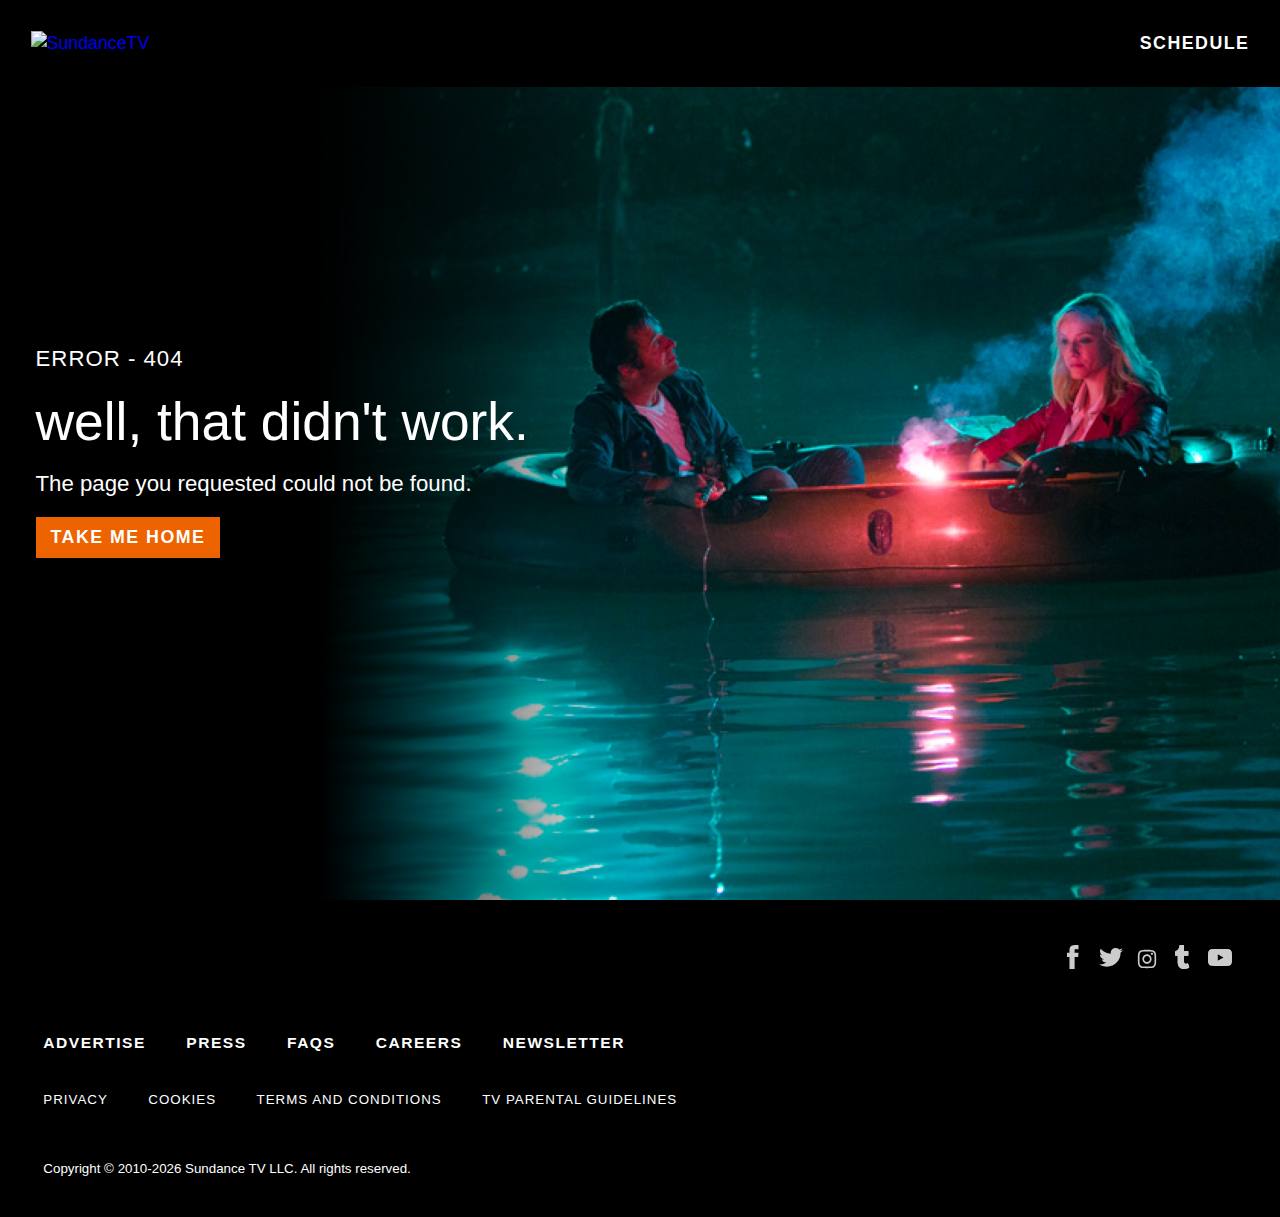
==== commit 25940928: "Updates to index" ====
--- a/index.html
+++ b/index.html
@@ -11,15 +11,12 @@
     <!-- Typekit import for our fonts -->
     <link rel="stylesheet" href="https://use.typekit.net/phe0eyb.css">
     <link rel="stylesheet" href="css/style.css">
-    <!-- <style>
-      a,li,p{font-family:var(--font-primary);text-decoration:none;list-style-type:none}ul{padding-left:0}body{margin:0;background:#000}header{position:fixed;top:0;left:0;z-index:999;width:100%;background:rgba(0,0,0,.6);display:grid;grid-template-columns:50% 50%;padding:1vw;box-sizing:border-box;grid-template-areas:"logo nav"}header>.nav{grid-area:nav;justify-self:flex-end;align-self:center}footer{display:grid;grid-template-columns:45% 55%;grid-template-rows:4em auto auto;padding:2vw;grid-template-areas:"logo icons" "nav nav" "logo-train logo-train" "copyright copyright"}footer>.logo,header>.logo{grid-area:logo;justify-self:flex-start;align-self:center}footer>.logo img,header>.logo img{height:36px}footer>.icons{grid-area:icons;justify-self:flex-end;align-self:center}.icon img{opacity:.8}.icon:hover img{opacity:1}footer>.nav{grid-area:nav}footer>.nav li{display:inline-flex}footer>.nav li a,header>.nav li a{color:#fff}footer>.nav li a:hover,header>.nav li a:hover{color:var(--brand-primary)}footer>.logo-train{grid-area:logo-train}footer>.logo-train img{width:100%;max-width:640px}footer>.copyright{grid-area:copyright;color:#fff}.background,.gradient{height:100vh;width:100%;display:grid;position:absolute;grid-template-columns:3fr 9fr}.gradient{grid-template-columns:3fr 3fr 6fr}.bg-black{background:#000}.gradient--layer{background:#000;background:linear-gradient(-90deg,rgba(0,0,0,0) 0,#000 100%)}.background--image{background-image:url(../img/hal_and_leonard.jpg);background-size:cover;background-position:left center}.content{display:flex;flex-direction:column;height:100vh;justify-content:center;z-index:99;color:#fff;position:relative;width:50%}.content .spacer{height:0}button{background-color:#ed6300;padding:10px 15px;color:#fff;cursor:pointer;border:0 solid transparent}button:hover{background-color:#fff;color:#ed6300}@media screen and (max-width:960px){footer>.logo img,header>.logo img{height:24px}.background{grid-template-columns:1fr;height:85vh}.background--image{background-position:center center}.background .spacer{display:none}.gradient{grid-template-columns:1fr;grid-template-rows:3fr 3fr 1fr;grid-auto-flow:row;height:85vh}.gradient .bg-black{order:1}.gradient .spacer{order:-1}.gradient--layer{background:linear-gradient(180deg,rgba(0,0,0,0) 0,#000 100%)}.content{width:100%;justify-content:flex-end;height:85vh}.content .spacer{height:3rem}}.sundance{margin:0;padding:0;width:100%;height:100vh}.sundance .headline-1{font-size:var(--fs10);font-family:benton-sans,Helvetica,sans-serif;font-weight:300;text-transform:lowercase;line-height:1.08}.sundance .label-lg{font-family:benton-sans,Helvetica,sans-serif;font-weight:400;line-height:1.5;text-transform:uppercase;letter-spacing:1px}.sundance .button-md,.sundance .button-sm{font-family:benton-sans,Helvetica,sans-serif;text-transform:uppercase;font-weight:700;letter-spacing:1.5px}.sundance .body-md,.sundance .button-md{font-size:var(--fs02)}.sundance .body,.sundance .body-lg,.sundance .body-md,.sundance .body-sm,.sundance .body-xl,.sundance .body-xs{font-family:benton-sans,Helvetica,sans-serif;font-weight:400;font-style:normal;line-height:1.43;letter-spacing:normal}.sundance .body-lg,.sundance .label-lg{font-size:var(--fs04)}:root{--fs15:4.25rem;--fs14:4rem;--fs13:3.75rem;--fs12:3.5rem;--fs11:3.25rem;--fs10:3rem;--fs09:2.5rem;--fs08:2.25rem;--fs07:2rem;--fs06:1.75rem;--fs05:1.5rem;--fs04:1.25rem;--fs03:1.125rem;--fs02:1rem;--fs01:0.875rem;--fs00:0.75rem;--m:1rem;--m-small:0.25rem;--m-large:2rem;--brand-primary:#ed6300}h1,h2,h3,h4,h5,h6{margin:1rem 0;font-family:var(--font-primary)}html{font-size:calc(10 * 100vw / 320);width:calc(0vw + 100%)}@media screen and (min-width:667px),screen and (min-aspect-ratio:1.4444444444){html{font-size:calc(12 * 100vw / 667)}}@media screen and (min-width:768px){html{font-size:calc(16 * 100vw / 768)}}@media screen and (min-width:1025px){html{font-size:calc(20 * 100vw / 1440)}}@media screen and (min-width:1440px){html{font-size:calc(24 * 100vw / 1920)}}.m-a{margin:var(--m)}.m-t,.m-v{margin-top:var(--m)}.m-b,.m-v{margin-bottom:var(--m)}.m-h,.m-l{margin-left:var(--m)}.m-h,.m-r{margin-right:var(--m)}.m-sm{--m:var(--m-small)}.m-lg{--m:var(--m-large)}.tl{text-align:left}.tc{text-align:center}.tr{text-align:right}.ttu{text-transform:uppercase}.ttc{text-transform:capitalize}.ttl{text-transform:lowercase}@media screen and (max-width:767px){.hidden-sm{display:none!important}}@media screen and (min-width:768px){.hidden-lg{display:none!important}}
-    </style> -->
   </head>
 
   <body>
     <header>
-      <a class="logo m-h" href="https://sundancetv.com"><img class="logo" src="https://cdn.amcnetworks.com/sundance/logos/sundance_tv_logo.png" alt="SundanceTV" ></a>
-      <ul class="nav m-h">
+      <a class="logo m-x" href="https://sundancetv.com"><img class="logo" src="https://cdn.amcnetworks.com/sundance/logos/sundance_tv_logo.png" alt="SundanceTV" ></a>
+      <ul class="nav m-x">
         <li><a class="button-md" href="https://sundancetv.com/schedule">Schedule</a></li>
       </ul>
     </header>
@@ -35,39 +32,39 @@
       </span>
       <div class="content m-l">
         <span class="label-lg m-l">ERROR - 404</span>
-        <h1 class="headline-1 m-l">Well, that didn't work.</h1>
+        <h1 class="display-primary-6 m-l">Well, that didn't work.</h1>
         <span class="body-lg m-b m-l">The page you requested could not be found.</span>
         <a href="https://sundancetv.com"><button class="button-md m-l">Take Me Home</button></a>
         <span class="spacer"></span>
       </div>
     </main>
     <footer>
-        <div class="logo m-h">
+        <div class="logo m-x">
           <a href="https://sundancetv.com"><img src="https://cdn.amcnetworks.com/sundance/logos/sundance_tv_logo.png" alt="" class="logo"></a>
         </div>
-        <div class="icons m-h">
-          <a class="icon m-h m-sm fb" href="https://www.facebook.com/sundancetv?_ga=2.86167515.2127269734.1585757118-1556323221.1576684393"><img src="img/facebook.svg"></a>
-          <a class="icon m-h m-sm twitter" href="https://twitter.com/intent/follow?screen_name=sundancetv&_ga=2.65662061.2127269734.1585757118-1556323221.1576684393"><img src="img/twitter.svg"></a>
-          <a class="icon m-h m-sm insta" href="http://www.instagram.com/sundancetv?_ga=2.65662061.2127269734.1585757118-1556323221.1576684393"><img src="img/instagram.svg"></a>
-          <a class="icon m-h m-sm tumblr" href="http://www.sundancetv.tumblr.com/?_ga=2.65662061.2127269734.1585757118-1556323221.1576684393"><img src="img/tumblr.svg"></a>
-          <a class="icon m-h m-sm youtube" href="http://www.youtube.com/subscription_center?add_user=sundancechannel&_ga=2.1765234.2127269734.1585757118-1556323221.1576684393"><img src="img/youtube.svg"></a>
+        <div class="icons m-x">
+          <a class="icon m-x m-sm fb" href="https://www.facebook.com/sundancetv?_ga=2.86167515.2127269734.1585757118-1556323221.1576684393"><img src="img/facebook.svg"></a>
+          <a class="icon m-x m-sm twitter" href="https://twitter.com/intent/follow?screen_name=sundancetv&_ga=2.65662061.2127269734.1585757118-1556323221.1576684393"><img src="img/twitter.svg"></a>
+          <a class="icon m-x m-sm insta" href="http://www.instagram.com/sundancetv?_ga=2.65662061.2127269734.1585757118-1556323221.1576684393"><img src="img/instagram.svg"></a>
+          <a class="icon m-x m-sm tumblr" href="http://www.sundancetv.tumblr.com/?_ga=2.65662061.2127269734.1585757118-1556323221.1576684393"><img src="img/tumblr.svg"></a>
+          <a class="icon m-x m-sm youtube" href="http://www.youtube.com/subscription_center?add_user=sundancechannel&_ga=2.1765234.2127269734.1585757118-1556323221.1576684393"><img src="img/youtube.svg"></a>
         </div>
         <ul class="nav">
-          <li><a class="button-sm m-h m-v" href="https://sundancetv.com/advertise">Advertise</a></li>
-          <li><a class="button-sm m-h m-v" href="https://sundancetv.com/press">Press</a></li>
-          <li><a class="button-sm m-h m-v" href="https://sundancetv.com/career">Career</a></li>
-          <li><a class="button-sm m-h m-v" href="http://www.tvguidelines.org/index.html?_ga=2.90230489.2127269734.1585757118-1556323221.1576684393">TV Parental Guidelines</a></li>
-          <li><a class="button-sm m-h m-v" href="https://sundancetv.com/privacy">Privacy</a></li>
-          <li><a class="button-sm m-h m-v" href="https://sundancetv.com/press">Cookies</a></li>
-          <li><a class="button-sm m-h m-v" href="https://sundancetv.com/terms">Terms and Conditions</a></li>
-          <li><a class="button-sm m-h m-v" href="https://sundancetv.com/faq">FAQs</a></li>
-          <li><a class="button-sm m-h m-v" href="https://sundancetv.com/newsletter">Newsletter</a></li>
+          <li><a class="button-sm m-x m-y" href="https://sundancetv.com/advertise">Advertise</a></li>
+          <li><a class="button-sm m-x m-y" href="https://sundancetv.com/press">Press</a></li>
+          <li><a class="button-sm m-x m-y" href="https://sundancetv.com/faq">FAQs</a></li>
+          <li><a class="button-sm m-x m-y" href="https://sundancetv.com/career">Careers</a></li>
+          <li><a class="button-sm m-x m-y" href="https://sundancetv.com/newsletter">Newsletter</a></li></br>
+          <li><a class="label-primary-xs m-x m-y" href="https://sundancetv.com/privacy">Privacy</a></li>
+          <li><a class="label-primary-xs m-x m-y" href="https://sundancetv.com/press">Cookies</a></li>
+          <li><a class="label-primary-xs m-x m-y" href="https://sundancetv.com/terms">Terms and Conditions</a></li>
+          <li><a class="label-primary-xs m-x m-y" href="http://www.tvguidelines.org/index.html?_ga=2.90230489.2127269734.1585757118-1556323221.1576684393">TV Parental Guidelines</a></li>
         </ul>
         <!-- <div class="logo-train">
             <img src="img/logo-train.svg" alt="">
         </div> -->
         <div class="copyright">
-          <p class="body-xs m-h">Copyright &copy; 2010-<script>
+          <p class="body-xs m-x">Copyright &copy; 2010-<script>
                   var CurrentYear = new Date().getFullYear()
                   document.write(CurrentYear)
               </script> Sundance TV LLC. All rights reserved.
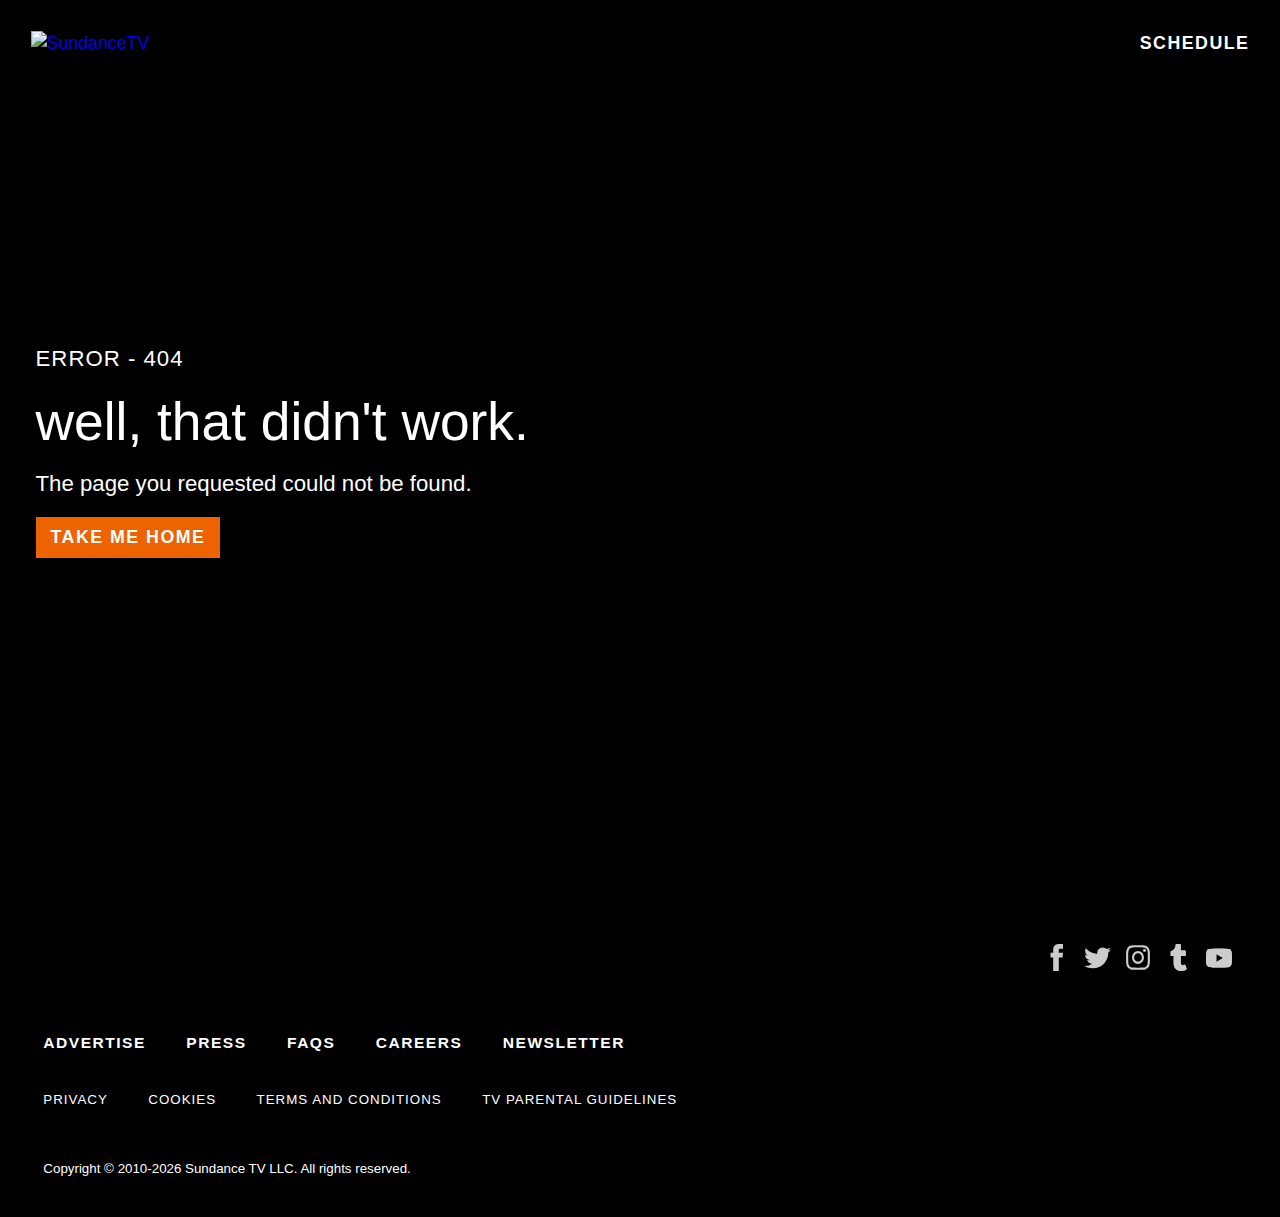
==== commit b16ec505: "Add vendor prefixes to compiled version" ====
--- a/index.html
+++ b/index.html
@@ -15,9 +15,9 @@
 
   <body>
     <header>
-      <a class="logo m-x" href="https://sundancetv.com"><img class="logo" src="https://cdn.amcnetworks.com/sundance/logos/sundance_tv_logo.png" alt="SundanceTV" ></a>
+      <a class="logo m-x" href="/"><img class="logo" src="https://cdn.amcnetworks.com/sundance/logos/sundance_tv_logo.png" alt="SundanceTV" ></a>
       <ul class="nav m-x">
-        <li><a class="button-md" href="https://sundancetv.com/schedule">Schedule</a></li>
+        <li><a class="button-md" href="/schedule">Schedule</a></li>
       </ul>
     </header>
     <main>
@@ -34,13 +34,13 @@
         <span class="label-lg m-l">ERROR - 404</span>
         <h1 class="display-primary-6 m-l">Well, that didn't work.</h1>
         <span class="body-lg m-b m-l">The page you requested could not be found.</span>
-        <a href="https://sundancetv.com"><button class="button-md m-l">Take Me Home</button></a>
+        <a href="/"><button class="button-md m-l">Take Me Home</button></a>
         <span class="spacer"></span>
       </div>
     </main>
     <footer>
         <div class="logo m-x">
-          <a href="https://sundancetv.com"><img src="https://cdn.amcnetworks.com/sundance/logos/sundance_tv_logo.png" alt="" class="logo"></a>
+          <a href="/"><img src="https://cdn.amcnetworks.com/sundance/logos/sundance_tv_logo.png" alt="" class="logo"></a>
         </div>
         <div class="icons m-x">
           <a class="icon m-x m-sm fb" href="https://www.facebook.com/sundancetv?_ga=2.86167515.2127269734.1585757118-1556323221.1576684393"><img src="img/facebook.svg"></a>
@@ -50,14 +50,14 @@
           <a class="icon m-x m-sm youtube" href="http://www.youtube.com/subscription_center?add_user=sundancechannel&_ga=2.1765234.2127269734.1585757118-1556323221.1576684393"><img src="img/youtube.svg"></a>
         </div>
         <ul class="nav">
-          <li><a class="button-sm m-x m-y" href="https://sundancetv.com/advertise">Advertise</a></li>
-          <li><a class="button-sm m-x m-y" href="https://sundancetv.com/press">Press</a></li>
-          <li><a class="button-sm m-x m-y" href="https://sundancetv.com/faq">FAQs</a></li>
-          <li><a class="button-sm m-x m-y" href="https://sundancetv.com/career">Careers</a></li>
-          <li><a class="button-sm m-x m-y" href="https://sundancetv.com/newsletter">Newsletter</a></li></br>
-          <li><a class="label-primary-xs m-x m-y" href="https://sundancetv.com/privacy">Privacy</a></li>
-          <li><a class="label-primary-xs m-x m-y" href="https://sundancetv.com/press">Cookies</a></li>
-          <li><a class="label-primary-xs m-x m-y" href="https://sundancetv.com/terms">Terms and Conditions</a></li>
+          <li><a class="button-sm m-x m-y" href="/ad-sales">Advertise</a></li>
+          <li><a class="button-sm m-x m-y" href="/press">Press</a></li>
+          <li><a class="button-sm m-x m-y" href="/faq">FAQs</a></li>
+          <li><a class="button-sm m-x m-y" href="/career">Careers</a></li>
+          <li><a class="button-sm m-x m-y" href="/newsletter">Newsletter</a></li></br>
+          <li><a class="label-primary-xs m-x m-y" href="/privacy">Privacy</a></li>
+          <li><a class="label-primary-xs m-x m-y" href="/press">Cookies</a></li>
+          <li><a class="label-primary-xs m-x m-y" href="/terms">Terms and Conditions</a></li>
           <li><a class="label-primary-xs m-x m-y" href="http://www.tvguidelines.org/index.html?_ga=2.90230489.2127269734.1585757118-1556323221.1576684393">TV Parental Guidelines</a></li>
         </ul>
         <!-- <div class="logo-train">
--- a/css/style.css
+++ b/css/style.css
@@ -2,6 +2,7 @@
 
 header{
   position: fixed;
+  top:0;
   z-index: 999;
   width: 100%;
   background: black;
@@ -49,7 +50,7 @@
   align-self: center;
 }
 
-.icon img{opacity:.8}
+.icon img{opacity:.8;width:1.5rem;}
 .icon:hover img{opacity:1;}
 
 footer > .nav {grid-area: nav;}
@@ -102,7 +103,7 @@
   background: linear-gradient(-90deg, rgba(0,0,0,0) 0%, rgba(0,0,0,1) 100%);;
 }
 .background--image{
-  background-image: url(../img/hal_and_leonard.jpg);
+  background-image: url(https://media.amc.com/sundancetv_com/404/img/hal_and_leonard.jpg);
   background-size: cover;
   background-position: left center;
 }
